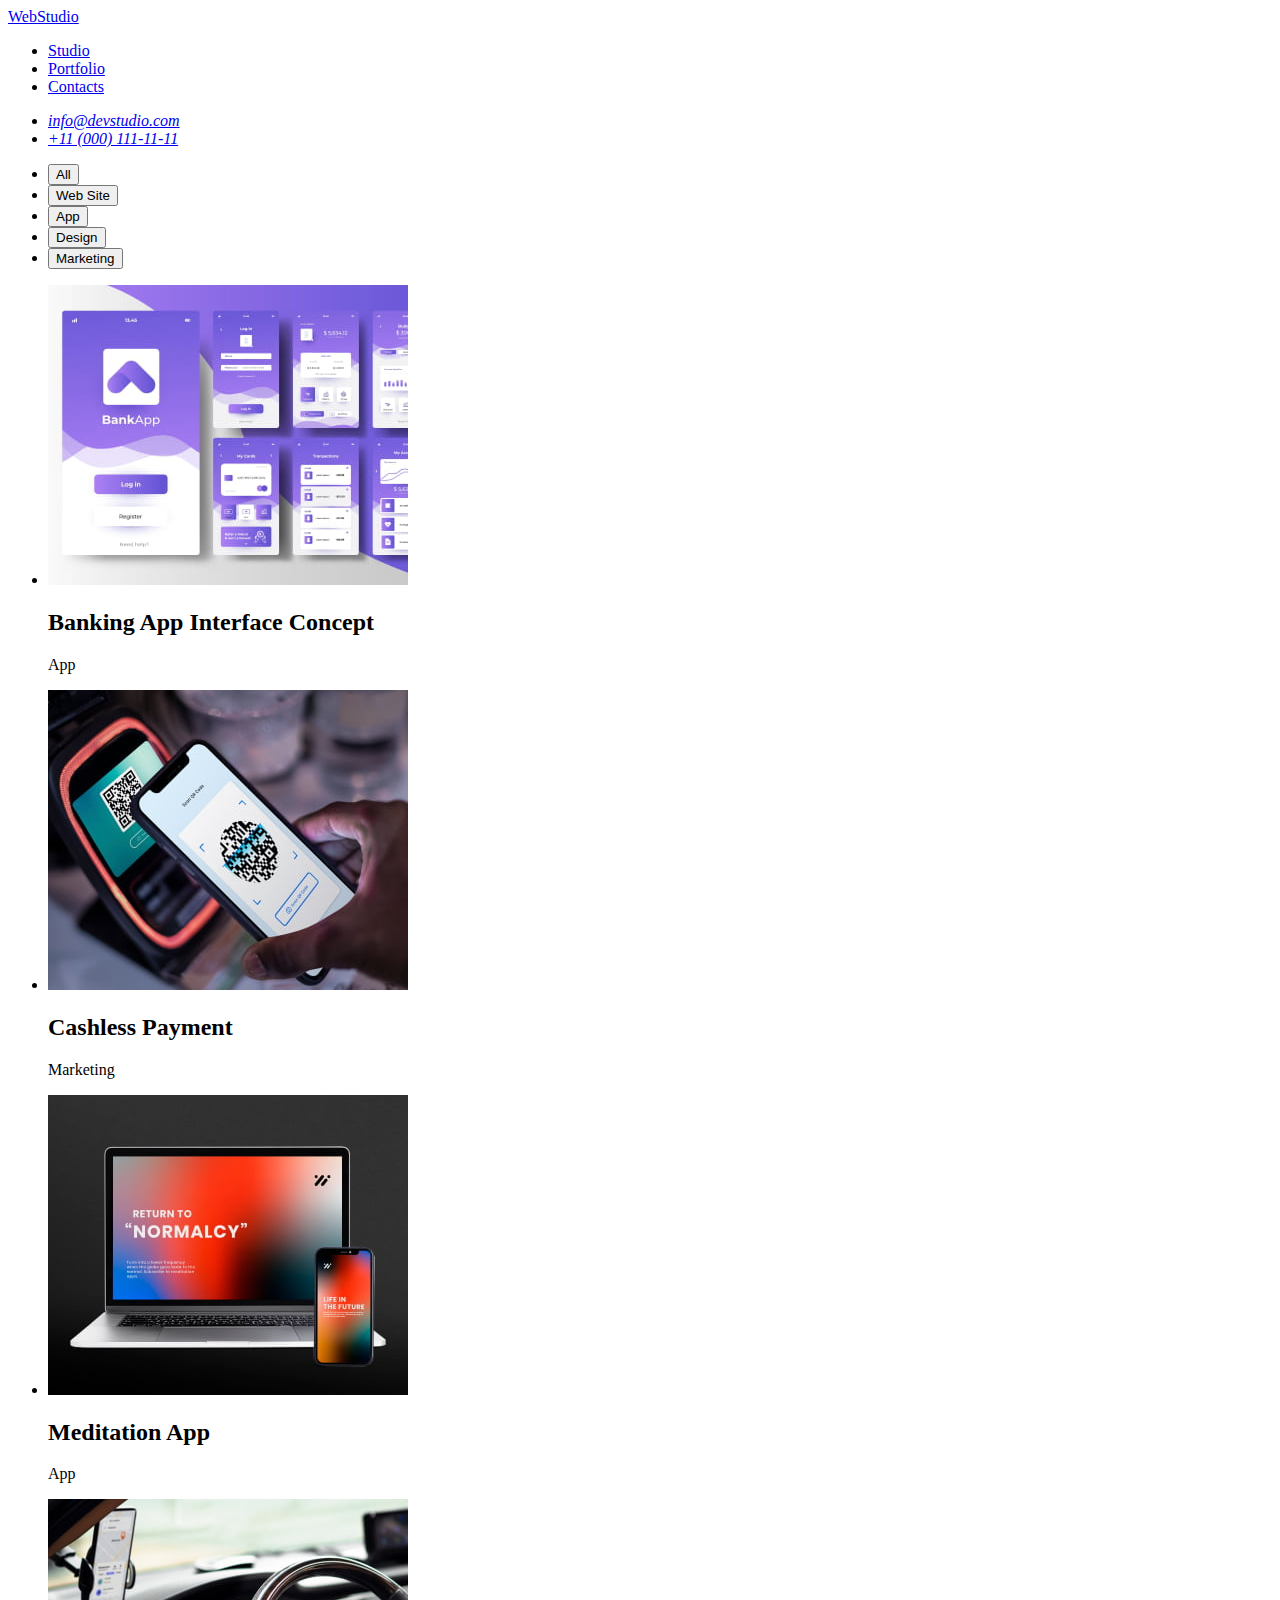
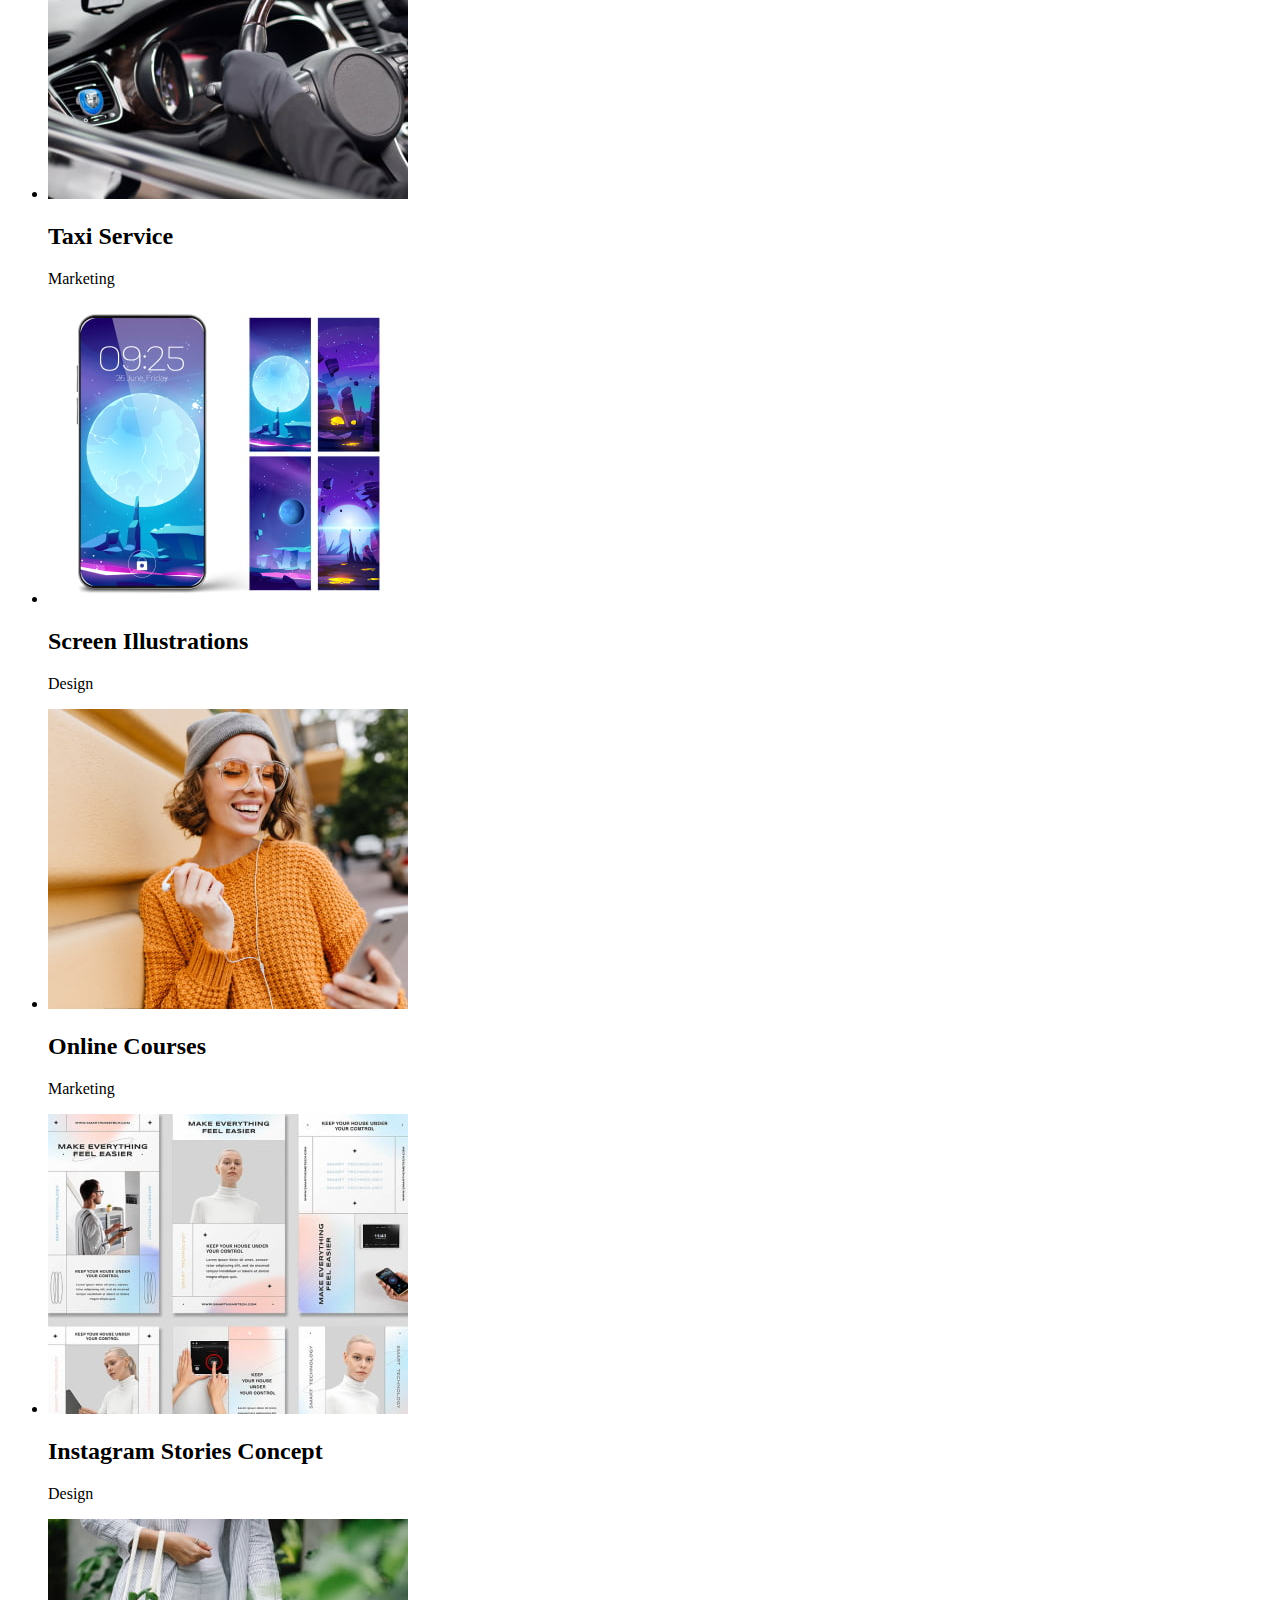
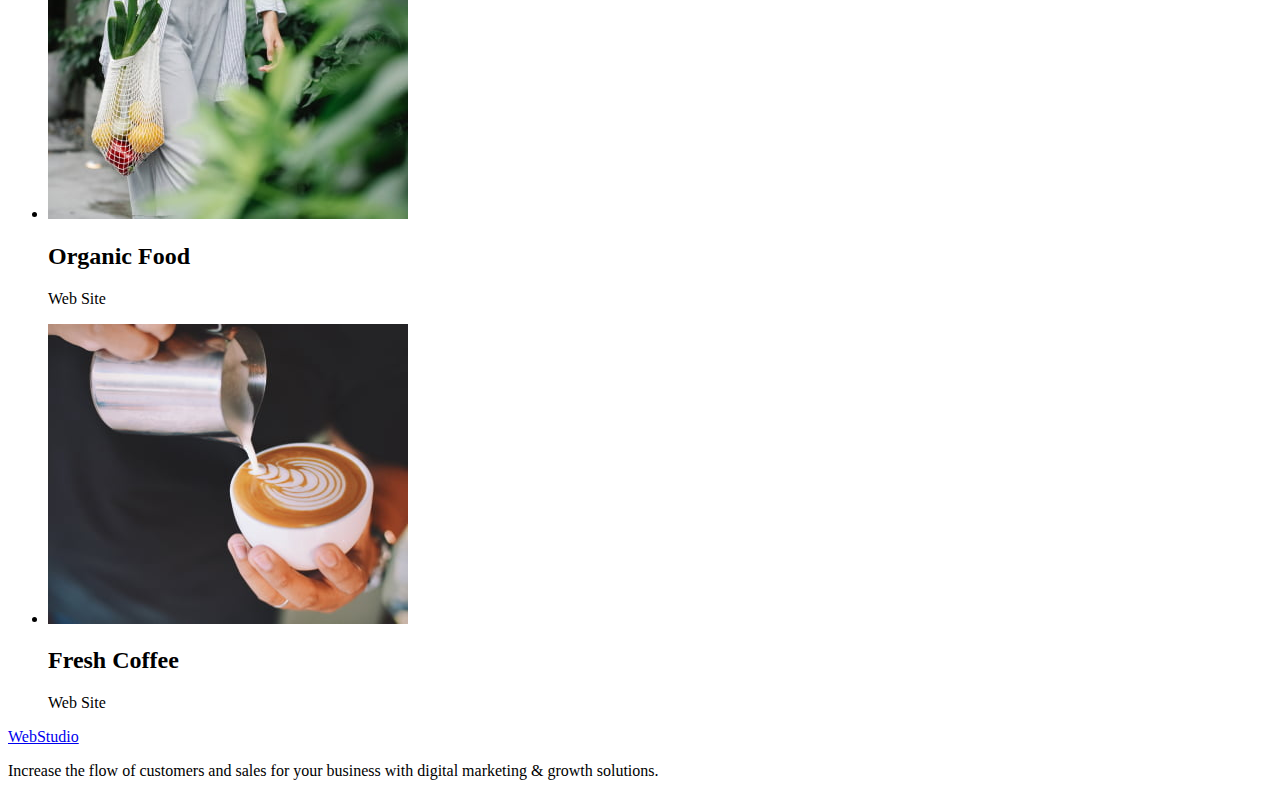
==== portfolio.html @ de9e955a "+markup" ====
<!DOCTYPE html>
<html lang="en">
  <head>
    <meta charset="UTF-8" />
    <meta name="viewport" content="width=device-width, initial-scale=1.0" />
    <title lang="uk">Портфоліо</title>
  </head>
  <body>
    <header>
      <nav>
        <a href="./index.html">WebStudio</a>
        <ul>
          <li><a href="./index.html">Studio</a></li>
          <li><a href="./portfolio.html">Portfolio</a></li>
          <li><a href="#">Contacts</a></li>
        </ul>
      </nav>
      <address>
        <ul>
          <li><a href="mailto:info@devstudio.com">info@devstudio.com</a></li>
          <li><a href="tel:+110001111111">+11 (000) 111-11-11</a></li>
        </ul>
      </address>
    </header>
    <main>
      <section>
        <h1 hidden>Features we offer</h1>
        <ul>
          <li><button type="button">All</button></li>
          <li><button type="button">Web Site</button></li>
          <li><button type="button">App</button></li>
          <li><button type="button">Design</button></li>
          <li><button type="button">Marketing</button></li>
        </ul>
        <ul>
          <li>
            <img
              src="./images/portfolio-images/img.jpg"
              alt="Banking App Interface Concept"
              width="360"
              height="300"
            />
            <h2>Banking App Interface Concept</h2>
            <p>App</p>
          </li>
          <li>
            <img
              src="./images/portfolio-images/img2.jpg"
              alt="Cashless Payment"
              width="360"
              height="300"
            />
            <h2>Cashless Payment</h2>
            <p>Marketing</p>
          </li>
          <li>
            <img
              src="./images/portfolio-images/img3.jpg"
              alt="Meditation App"
              width="360"
              height="300"
            />
            <h2>Meditation App</h2>
            <p>App</p>
          </li>
          <li>
            <img
              src="./images/portfolio-images/img4.jpg"
              alt="Taxi Service"
              width="360"
              height="300"
            />
            <h2>Taxi Service</h2>
            <p>Marketing</p>
          </li>
          <li>
            <img
              src="./images/portfolio-images/img5.jpg"
              alt="Screen Illustrations"
              width="360"
              height="300"
            />
            <h2>Screen Illustrations</h2>
            <p>Design</p>
          </li>
          <li>
            <img
              src="./images/portfolio-images/img6.jpg"
              alt="Online Courses"
              width="360"
              height="300"
            />
            <h2>Online Courses</h2>
            <p>Marketing</p>
          </li>
          <li>
            <img
              src="./images/portfolio-images/img7.jpg"
              alt="Instagram Stories Concept"
              width="360"
              height="300"
            />
            <h2>Instagram Stories Concept</h2>
            <p>Design</p>
          </li>
          <li>
            <img
              src="./images/portfolio-images/img8.jpg"
              alt="Organic Food"
              width="360"
              height="300"
            />
            <h2>Organic Food</h2>
            <p>Web Site</p>
          </li>
          <li>
            <img
              src="./images/portfolio-images/img9.jpg"
              alt="Fresh Coffee"
              width="360"
              height="300"
            />
            <h2>Fresh Coffee</h2>
            <p>Web Site</p>
          </li>
        </ul>
      </section>
    </main>
    <footer>
      <a href="./index.html">WebStudio</a>
      <p>
        Increase the flow of customers and sales for your business with digital
        marketing & growth solutions.
      </p>
    </footer>
  </body>
</html>
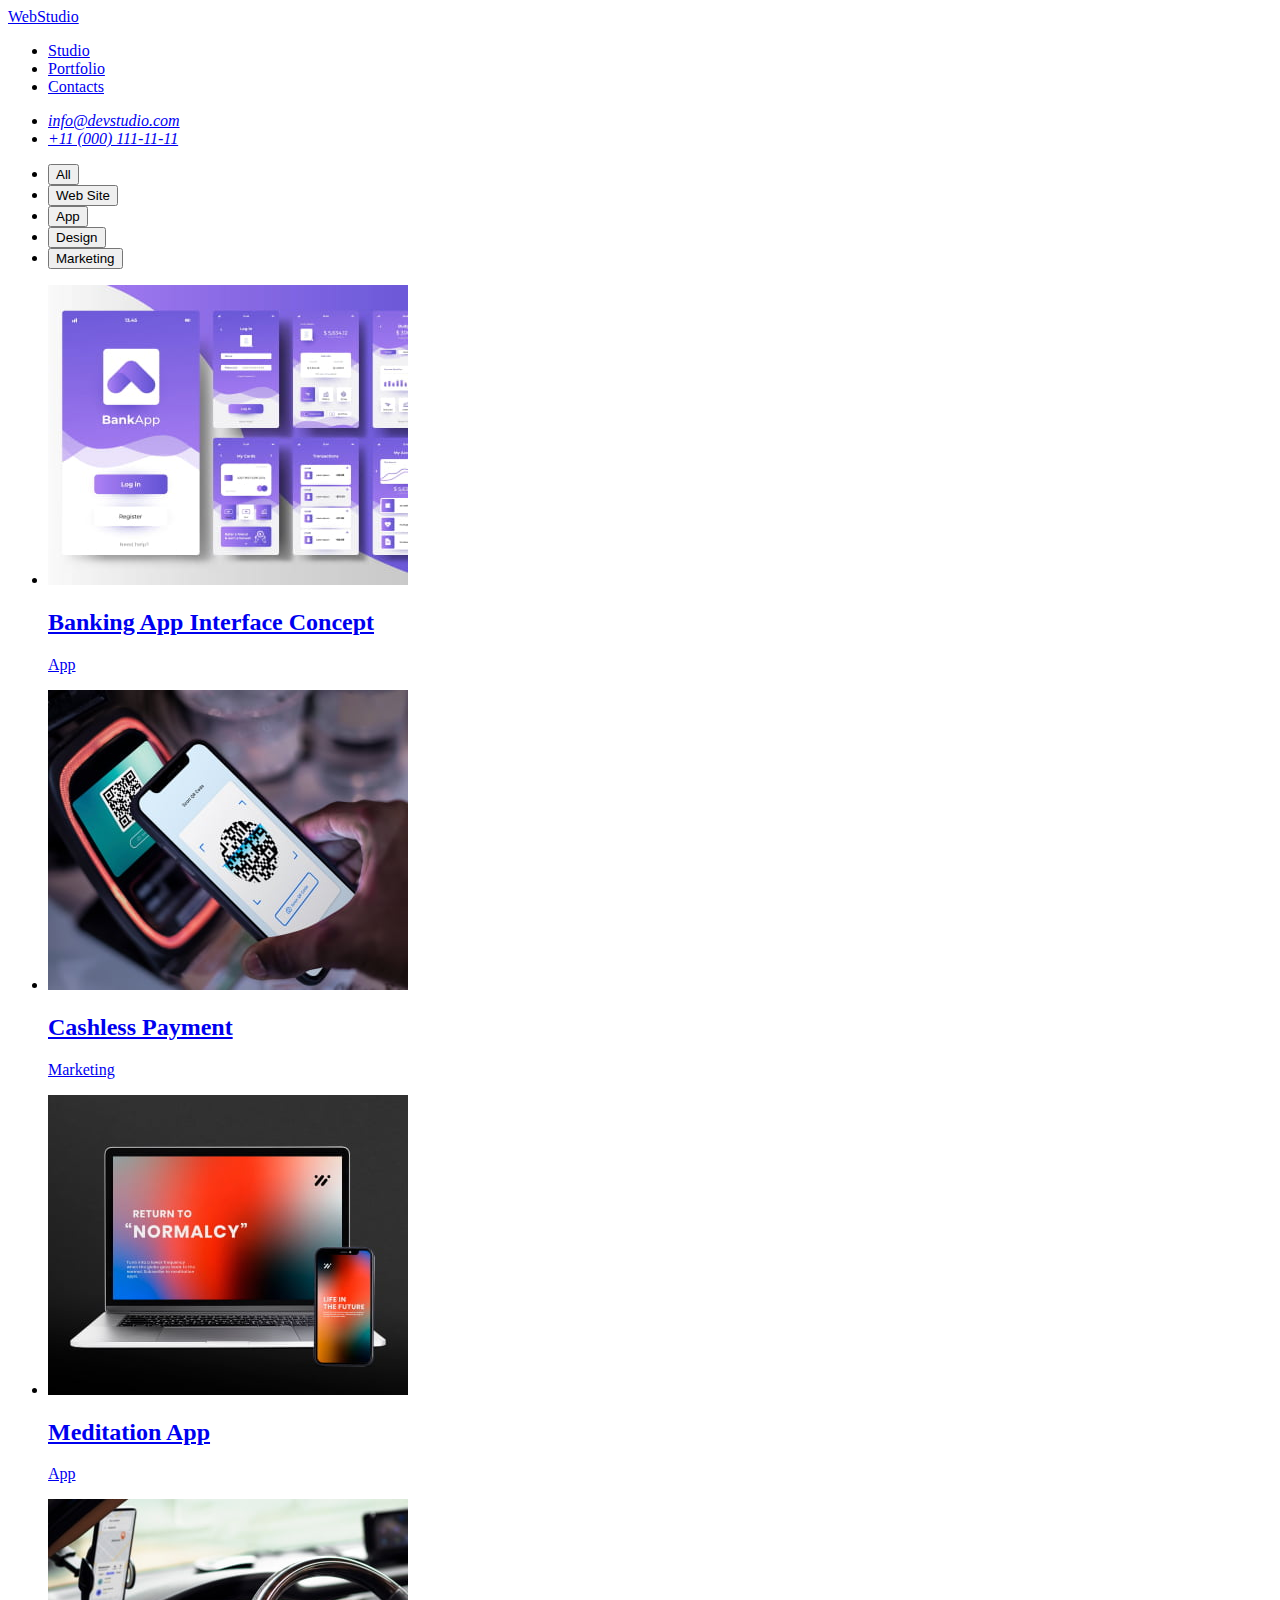
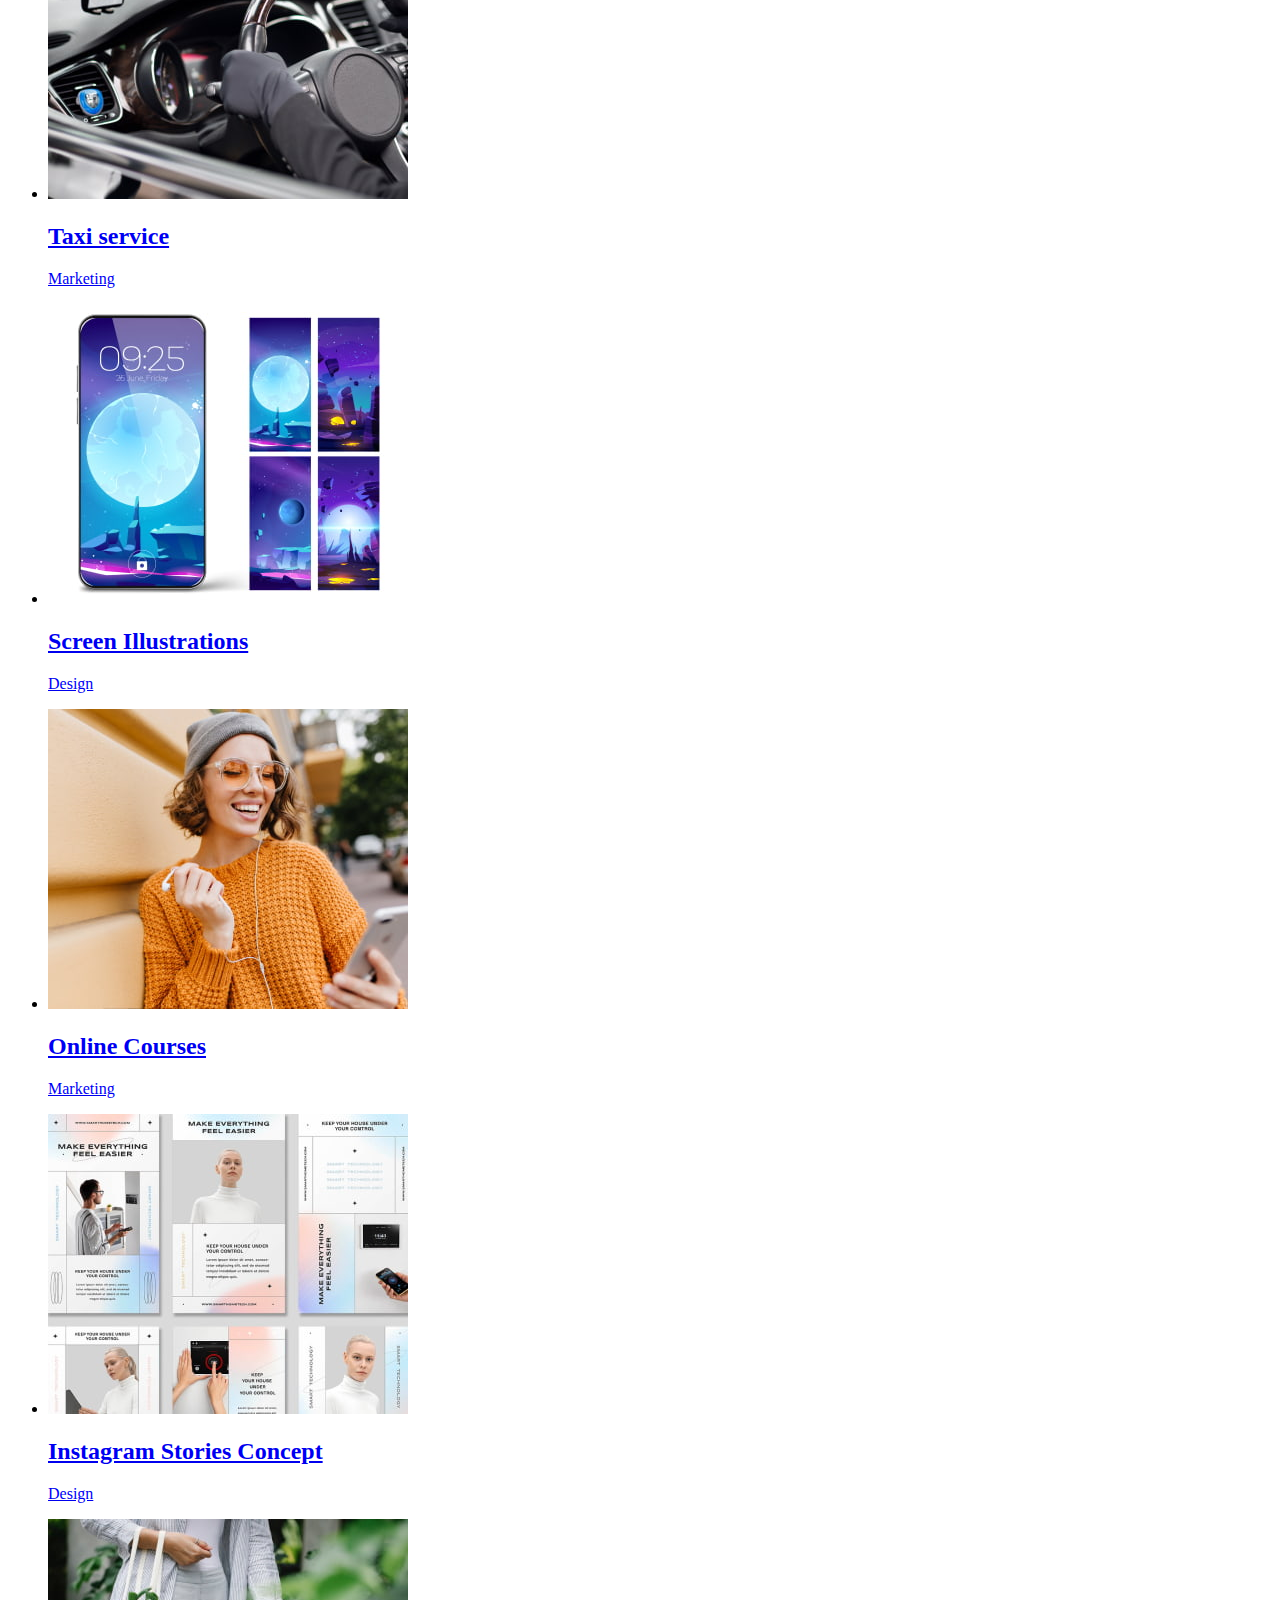
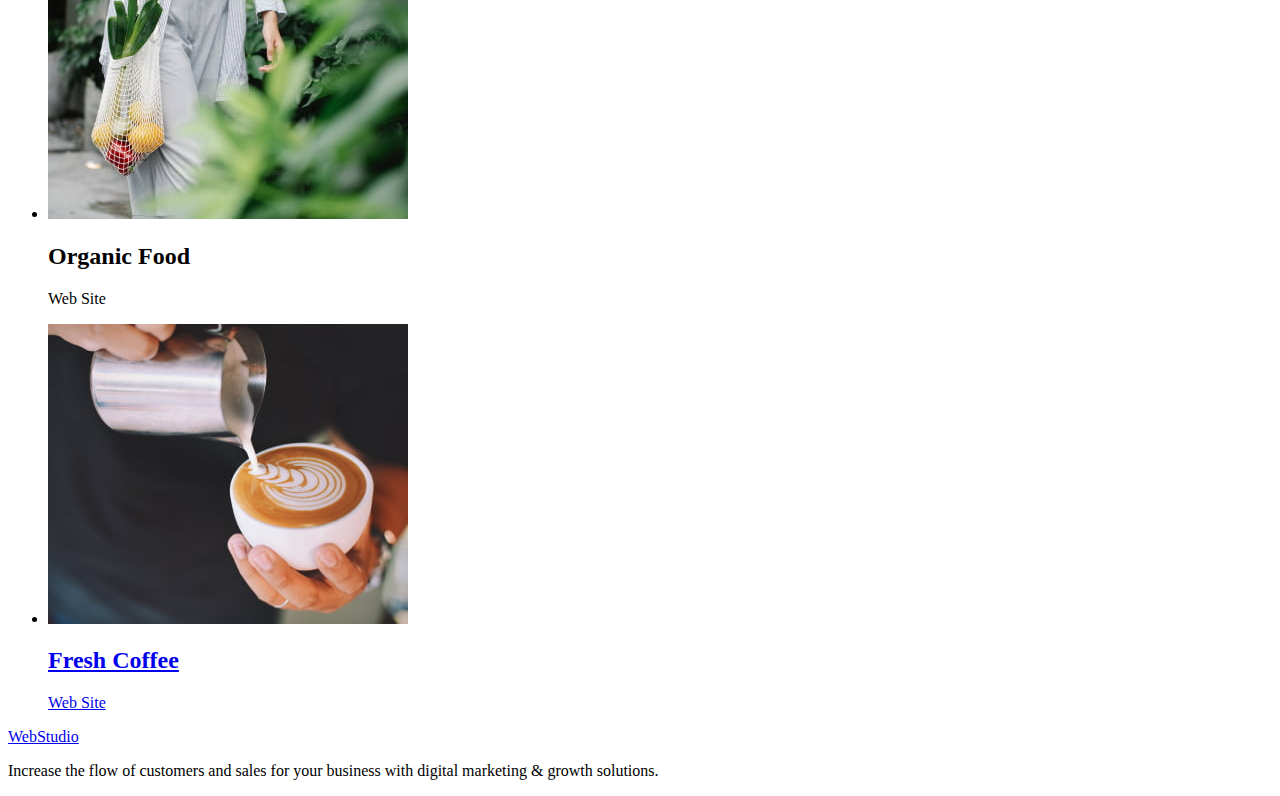
==== commit 6ea8b9da: "lms markup recommendations" ====
--- a/portfolio.html
+++ b/portfolio.html
@@ -34,94 +34,111 @@
         </ul>
         <ul>
           <li>
-            <img
-              src="./images/portfolio-images/img.jpg"
-              alt="Banking App Interface Concept"
-              width="360"
-              height="300"
-            />
-            <h2>Banking App Interface Concept</h2>
-            <p>App</p>
+            <a href="#"
+              ><img
+                src="./images/portfolio-images/img.jpg"
+                alt="Banking app interface concept"
+                width="360"
+                height="300"
+              />
+              <h2>Banking App Interface Concept</h2>
+              <p>App</p>
+              </a
+            >
           </li>
           <li>
+            <a href="#">
             <img
               src="./images/portfolio-images/img2.jpg"
-              alt="Cashless Payment"
+              alt="Cashless payment"
               width="360"
               height="300"
             />
             <h2>Cashless Payment</h2>
             <p>Marketing</p>
+            </a>
           </li>
           <li>
+            <a href="#">
             <img
               src="./images/portfolio-images/img3.jpg"
-              alt="Meditation App"
+              alt="Meditation app"
               width="360"
               height="300"
             />
             <h2>Meditation App</h2>
             <p>App</p>
+            </a>
           </li>
           <li>
+            <a href="#">
             <img
               src="./images/portfolio-images/img4.jpg"
               alt="Taxi Service"
               width="360"
               height="300"
             />
-            <h2>Taxi Service</h2>
+            <h2>Taxi service</h2>
             <p>Marketing</p>
+            </a>
           </li>
           <li>
+            <a href="#">
             <img
               src="./images/portfolio-images/img5.jpg"
-              alt="Screen Illustrations"
+              alt="Screen illustrations"
               width="360"
               height="300"
             />
             <h2>Screen Illustrations</h2>
             <p>Design</p>
+            </a>
           </li>
           <li>
+            <a href="#">
             <img
               src="./images/portfolio-images/img6.jpg"
-              alt="Online Courses"
+              alt="Online courses"
               width="360"
               height="300"
             />
             <h2>Online Courses</h2>
             <p>Marketing</p>
+            </a>
           </li>
           <li>
+            <a href="#">
             <img
               src="./images/portfolio-images/img7.jpg"
-              alt="Instagram Stories Concept"
+              alt="Instagram stories concept"
               width="360"
               height="300"
             />
             <h2>Instagram Stories Concept</h2>
             <p>Design</p>
+            </a>
           </li>
-          <li>
+          <li><a href="#"></a>
             <img
               src="./images/portfolio-images/img8.jpg"
-              alt="Organic Food"
+              alt="Organic food"
               width="360"
               height="300"
             />
             <h2>Organic Food</h2>
             <p>Web Site</p>
+            </a>
           </li>
-          <li>
+          <li><a href="#">
             <img
               src="./images/portfolio-images/img9.jpg"
-              alt="Fresh Coffee"
+              alt="Fresh coffee"
               width="360"
               height="300"
             />
             <h2>Fresh Coffee</h2>
             <p>Web Site</p>
+            </a>
           </li>
         </ul>
       </section>
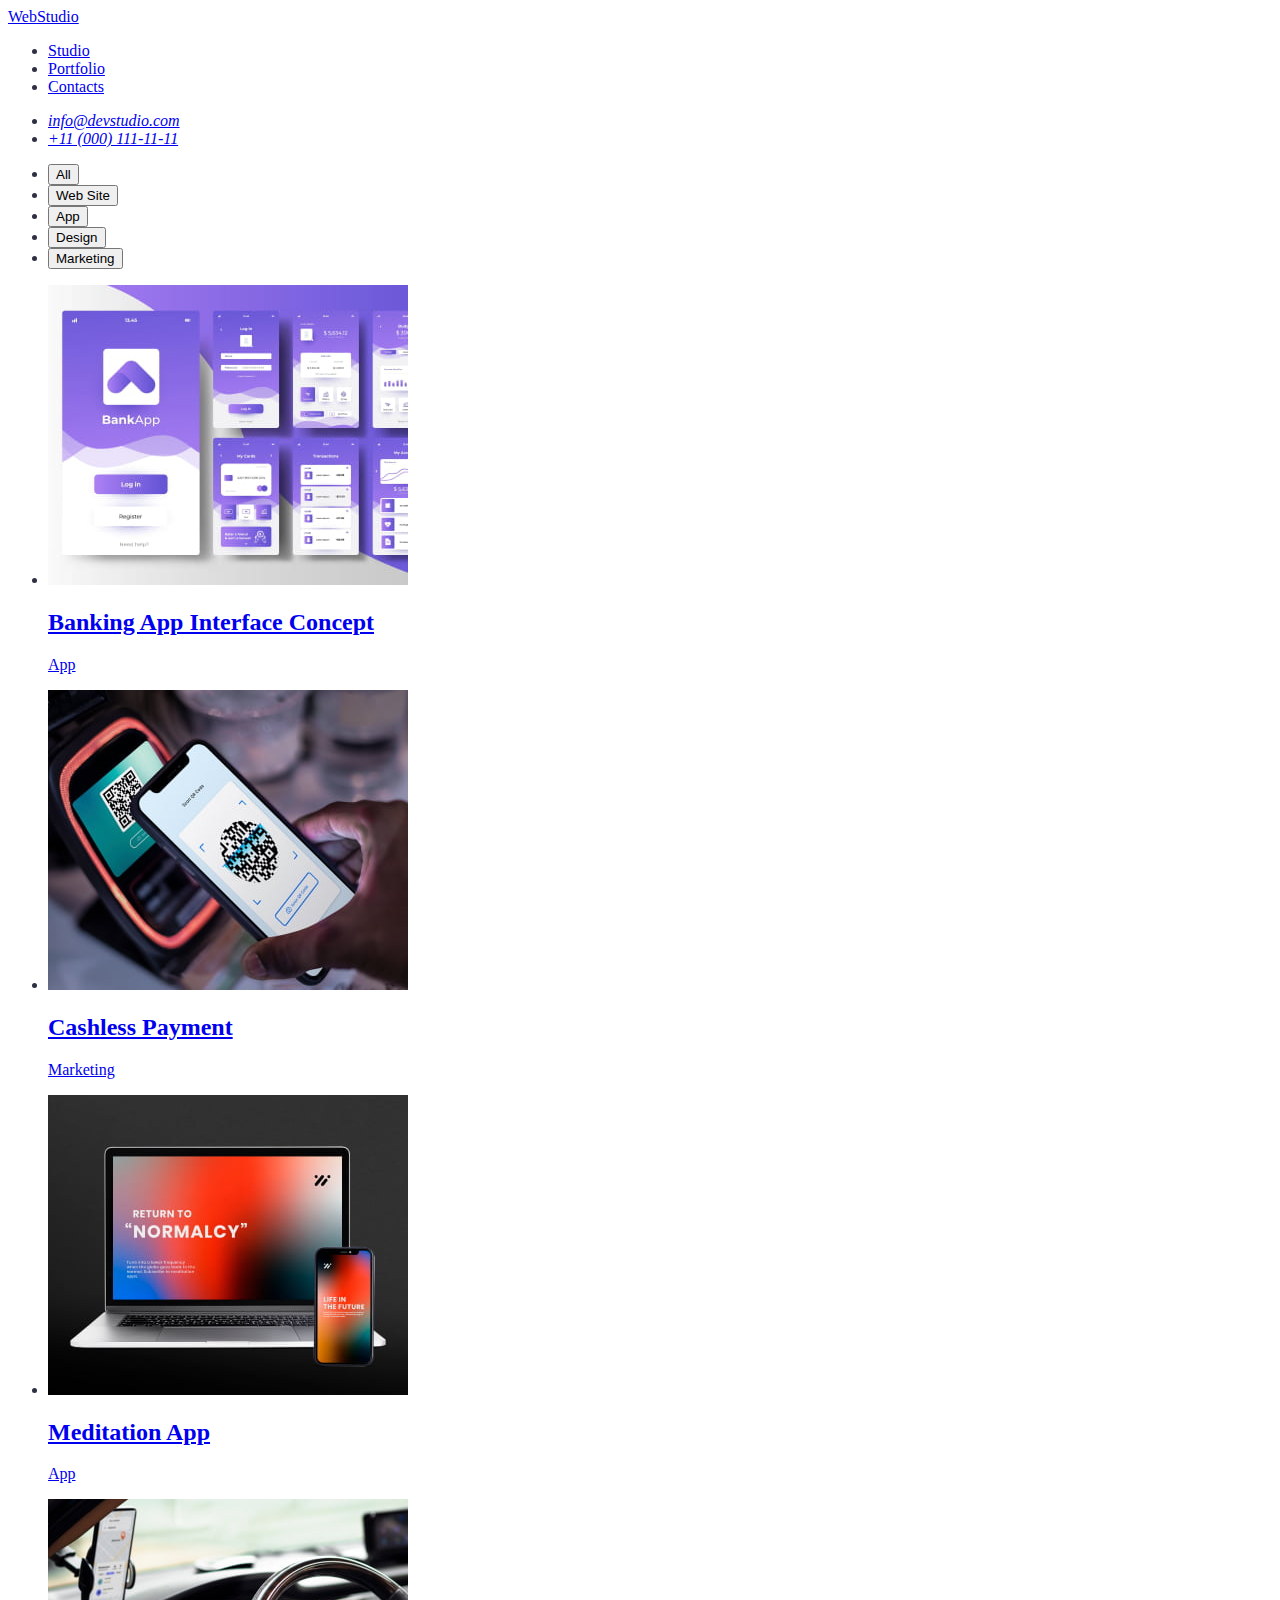
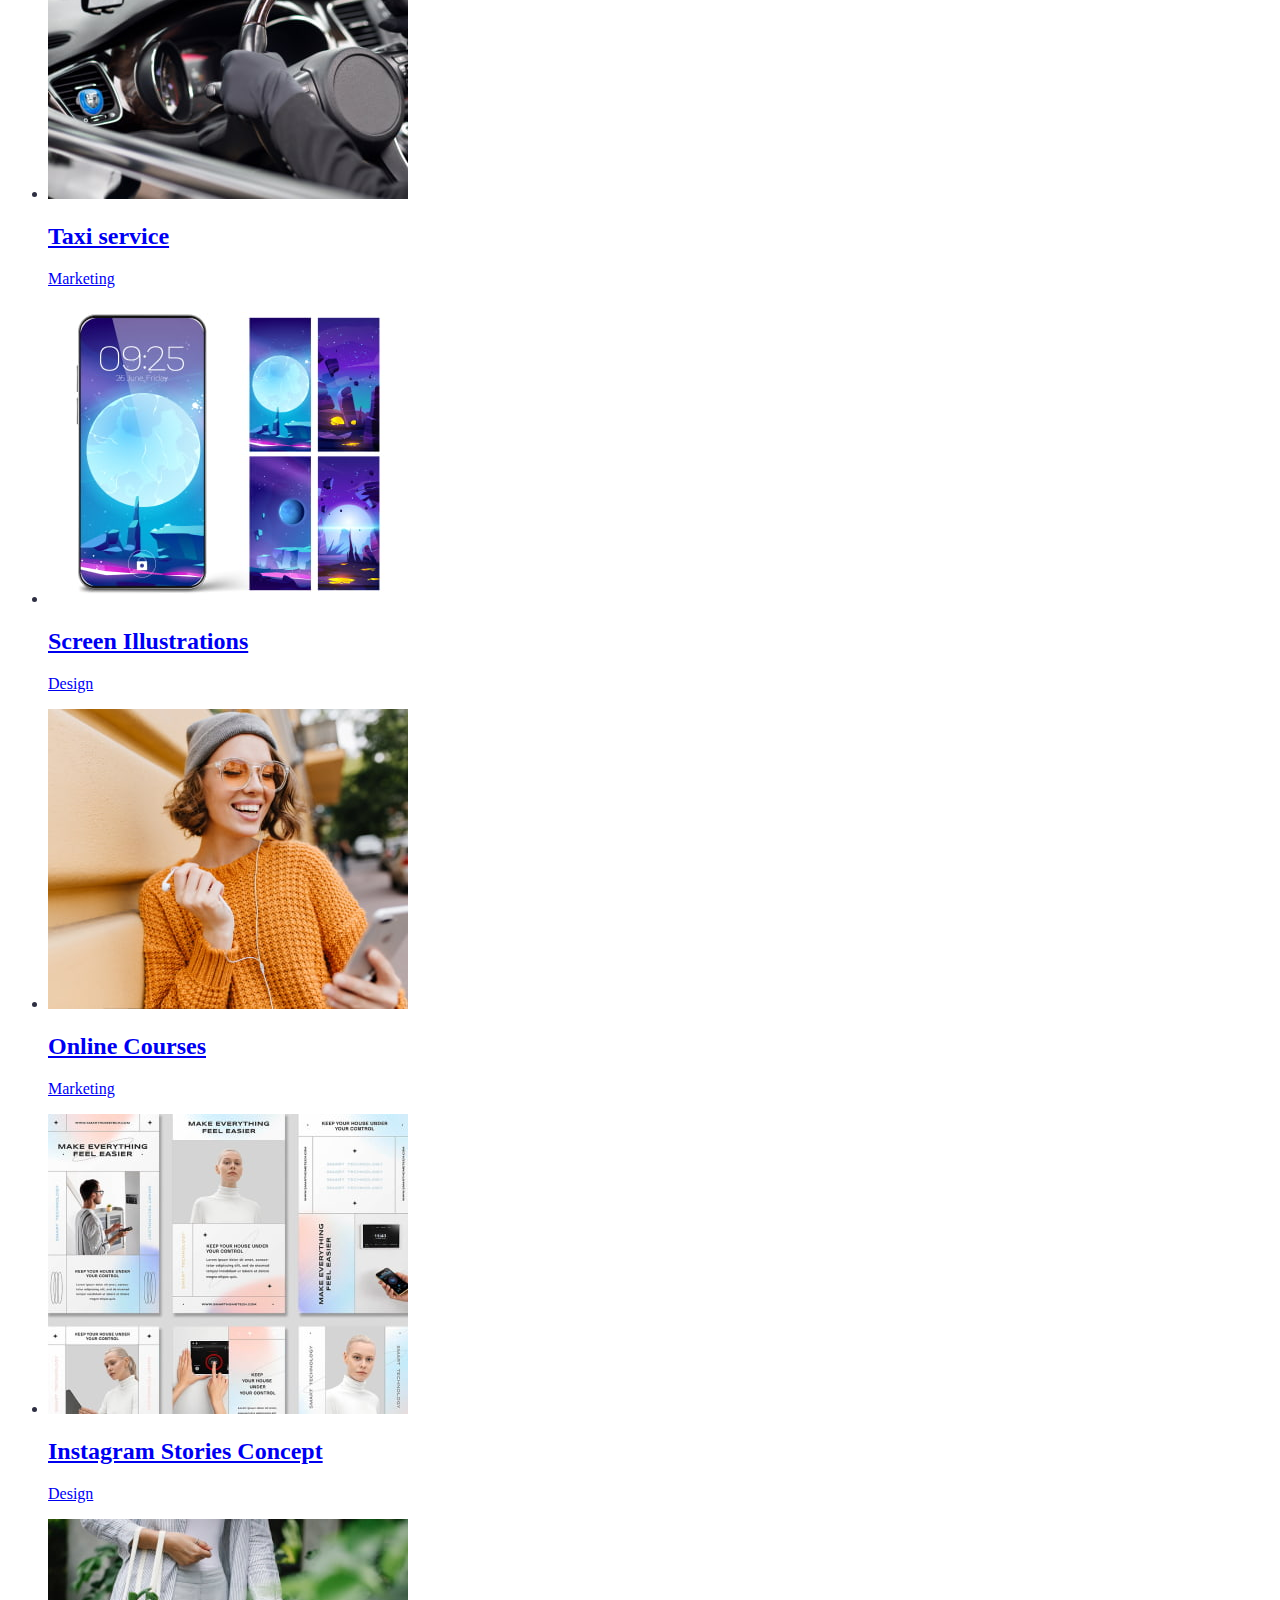
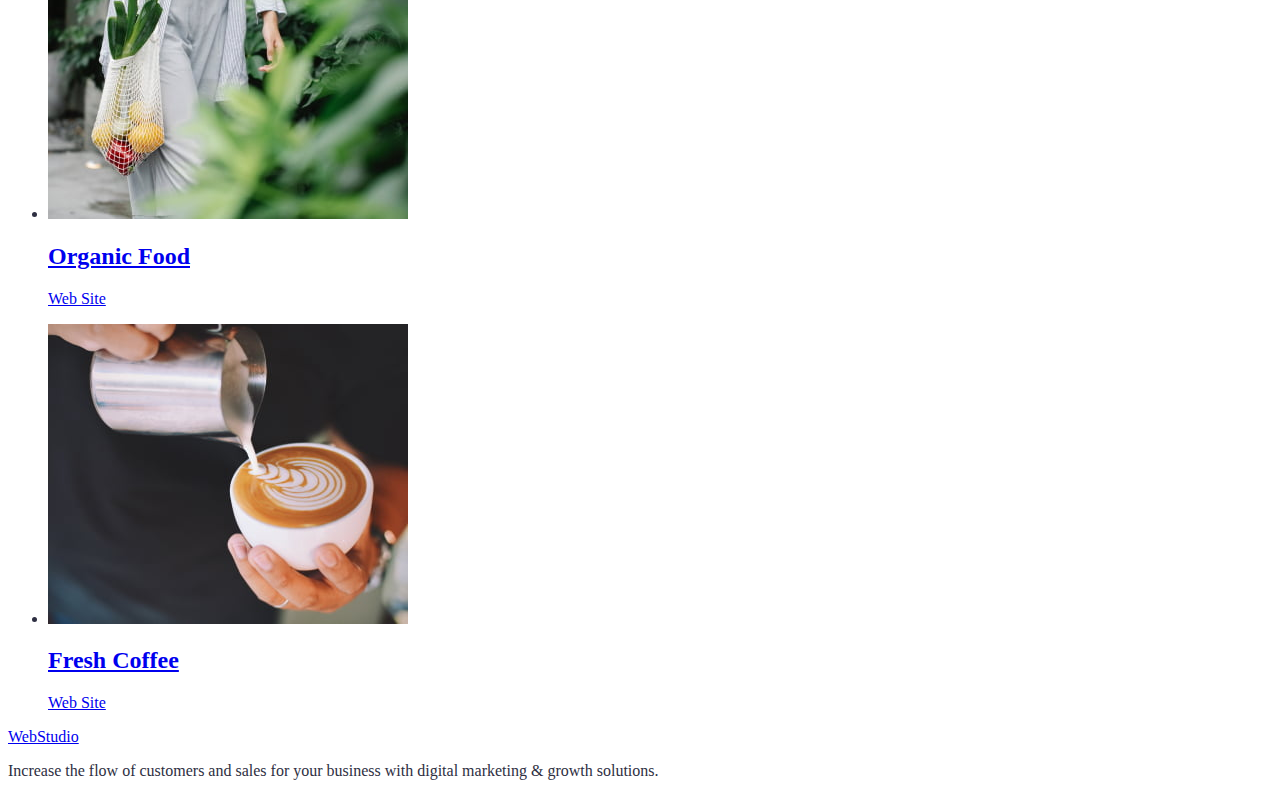
==== commit 248f2d15: "+body styles" ====
--- a/portfolio.html
+++ b/portfolio.html
@@ -4,6 +4,13 @@
     <meta charset="UTF-8" />
     <meta name="viewport" content="width=device-width, initial-scale=1.0" />
     <title lang="uk">Портфоліо</title>
+    <link rel="preconnect" href="https://fonts.googleapis.com" />
+    <link rel="preconnect" href="https://fonts.gstatic.com" crossorigin />
+    <link
+      href="https://fonts.googleapis.com/css2?family=Raleway:wght@800&family=Roboto:wght@400;500;700&display=swap"
+      rel="stylesheet"
+    />
+    <link rel="stylesheet" href="./css/styles.css" />
   </head>
   <body>
     <header>
@@ -43,101 +50,102 @@
               />
               <h2>Banking App Interface Concept</h2>
               <p>App</p>
-              </a
-            >
-          </li>
-          <li>
-            <a href="#">
-            <img
-              src="./images/portfolio-images/img2.jpg"
-              alt="Cashless payment"
-              width="360"
-              height="300"
-            />
-            <h2>Cashless Payment</h2>
-            <p>Marketing</p>
             </a>
           </li>
           <li>
             <a href="#">
-            <img
-              src="./images/portfolio-images/img3.jpg"
-              alt="Meditation app"
-              width="360"
-              height="300"
-            />
-            <h2>Meditation App</h2>
-            <p>App</p>
+              <img
+                src="./images/portfolio-images/img2.jpg"
+                alt="Cashless payment"
+                width="360"
+                height="300"
+              />
+              <h2>Cashless Payment</h2>
+              <p>Marketing</p>
             </a>
           </li>
           <li>
             <a href="#">
-            <img
-              src="./images/portfolio-images/img4.jpg"
-              alt="Taxi Service"
-              width="360"
-              height="300"
-            />
-            <h2>Taxi service</h2>
-            <p>Marketing</p>
+              <img
+                src="./images/portfolio-images/img3.jpg"
+                alt="Meditation app"
+                width="360"
+                height="300"
+              />
+              <h2>Meditation App</h2>
+              <p>App</p>
             </a>
           </li>
           <li>
             <a href="#">
-            <img
-              src="./images/portfolio-images/img5.jpg"
-              alt="Screen illustrations"
-              width="360"
-              height="300"
-            />
-            <h2>Screen Illustrations</h2>
-            <p>Design</p>
+              <img
+                src="./images/portfolio-images/img4.jpg"
+                alt="Taxi Service"
+                width="360"
+                height="300"
+              />
+              <h2>Taxi service</h2>
+              <p>Marketing</p>
             </a>
           </li>
           <li>
             <a href="#">
-            <img
-              src="./images/portfolio-images/img6.jpg"
-              alt="Online courses"
-              width="360"
-              height="300"
-            />
-            <h2>Online Courses</h2>
-            <p>Marketing</p>
+              <img
+                src="./images/portfolio-images/img5.jpg"
+                alt="Screen illustrations"
+                width="360"
+                height="300"
+              />
+              <h2>Screen Illustrations</h2>
+              <p>Design</p>
             </a>
           </li>
           <li>
             <a href="#">
-            <img
-              src="./images/portfolio-images/img7.jpg"
-              alt="Instagram stories concept"
-              width="360"
-              height="300"
-            />
-            <h2>Instagram Stories Concept</h2>
-            <p>Design</p>
+              <img
+                src="./images/portfolio-images/img6.jpg"
+                alt="Online courses"
+                width="360"
+                height="300"
+              />
+              <h2>Online Courses</h2>
+              <p>Marketing</p>
             </a>
           </li>
-          <li><a href="#"></a>
-            <img
-              src="./images/portfolio-images/img8.jpg"
-              alt="Organic food"
-              width="360"
-              height="300"
-            />
-            <h2>Organic Food</h2>
-            <p>Web Site</p>
+          <li>
+            <a href="#">
+              <img
+                src="./images/portfolio-images/img7.jpg"
+                alt="Instagram stories concept"
+                width="360"
+                height="300"
+              />
+              <h2>Instagram Stories Concept</h2>
+              <p>Design</p>
             </a>
           </li>
-          <li><a href="#">
-            <img
-              src="./images/portfolio-images/img9.jpg"
-              alt="Fresh coffee"
-              width="360"
-              height="300"
-            />
-            <h2>Fresh Coffee</h2>
-            <p>Web Site</p>
+          <li>
+            <a href="#">
+              <img
+                src="./images/portfolio-images/img8.jpg"
+                alt="Organic food"
+                width="360"
+                height="300"
+              />
+              <h2>Organic Food</h2>
+              <p>Web Site</p>
+            </a>
+          </li>
+          <li>
+            <a href="#">
+              <img
+                src="./images/portfolio-images/img9.jpg"
+                alt="Fresh coffee"
+                width="360"
+                height="300"
+              />
+              <h2>Fresh Coffee</h2>
+              <p>Web Site</p>
             </a>
           </li>
         </ul>
--- a/css/styles.css
+++ b/css/styles.css
@@ -0,0 +1,6 @@
+/* Global-styles */
+body {
+  font-family: 'Roboto' 'Raleway' sans-serif;
+  color: #2e2f42;
+  background-color: #fff;
+}
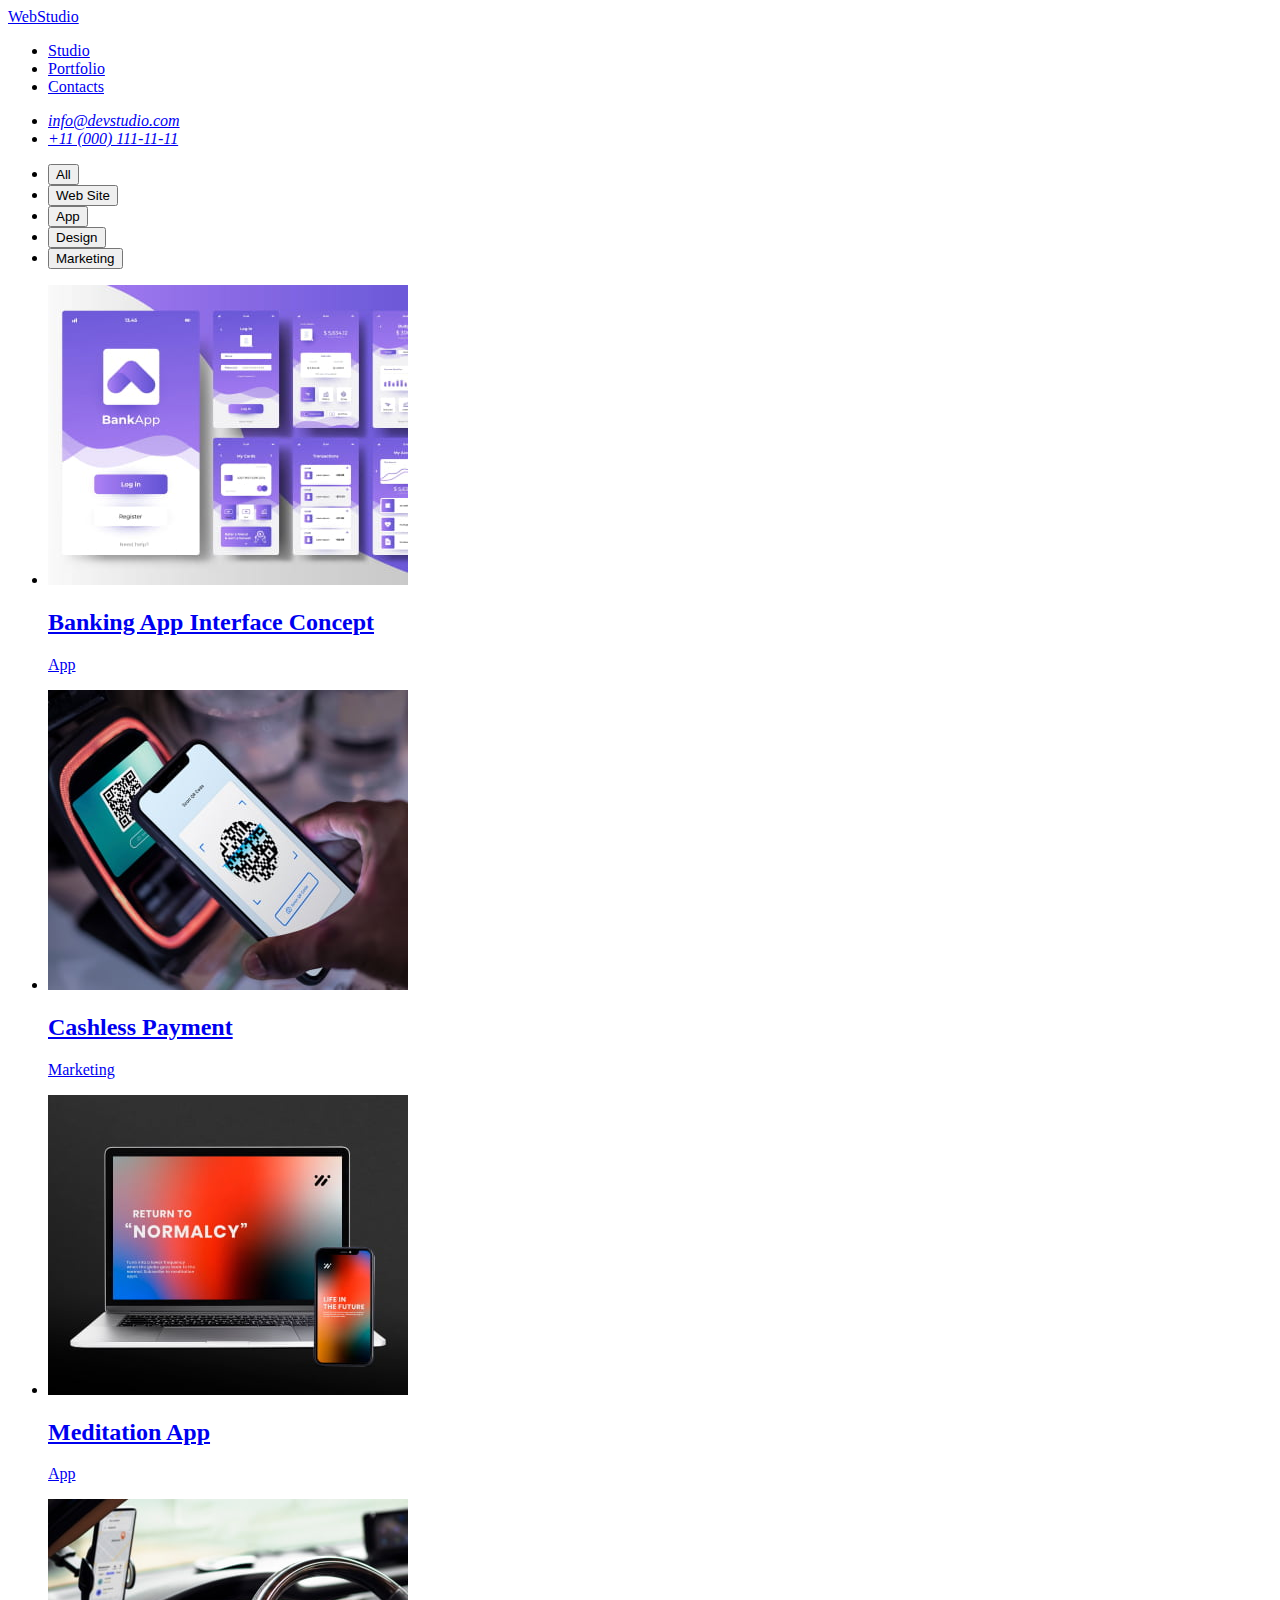
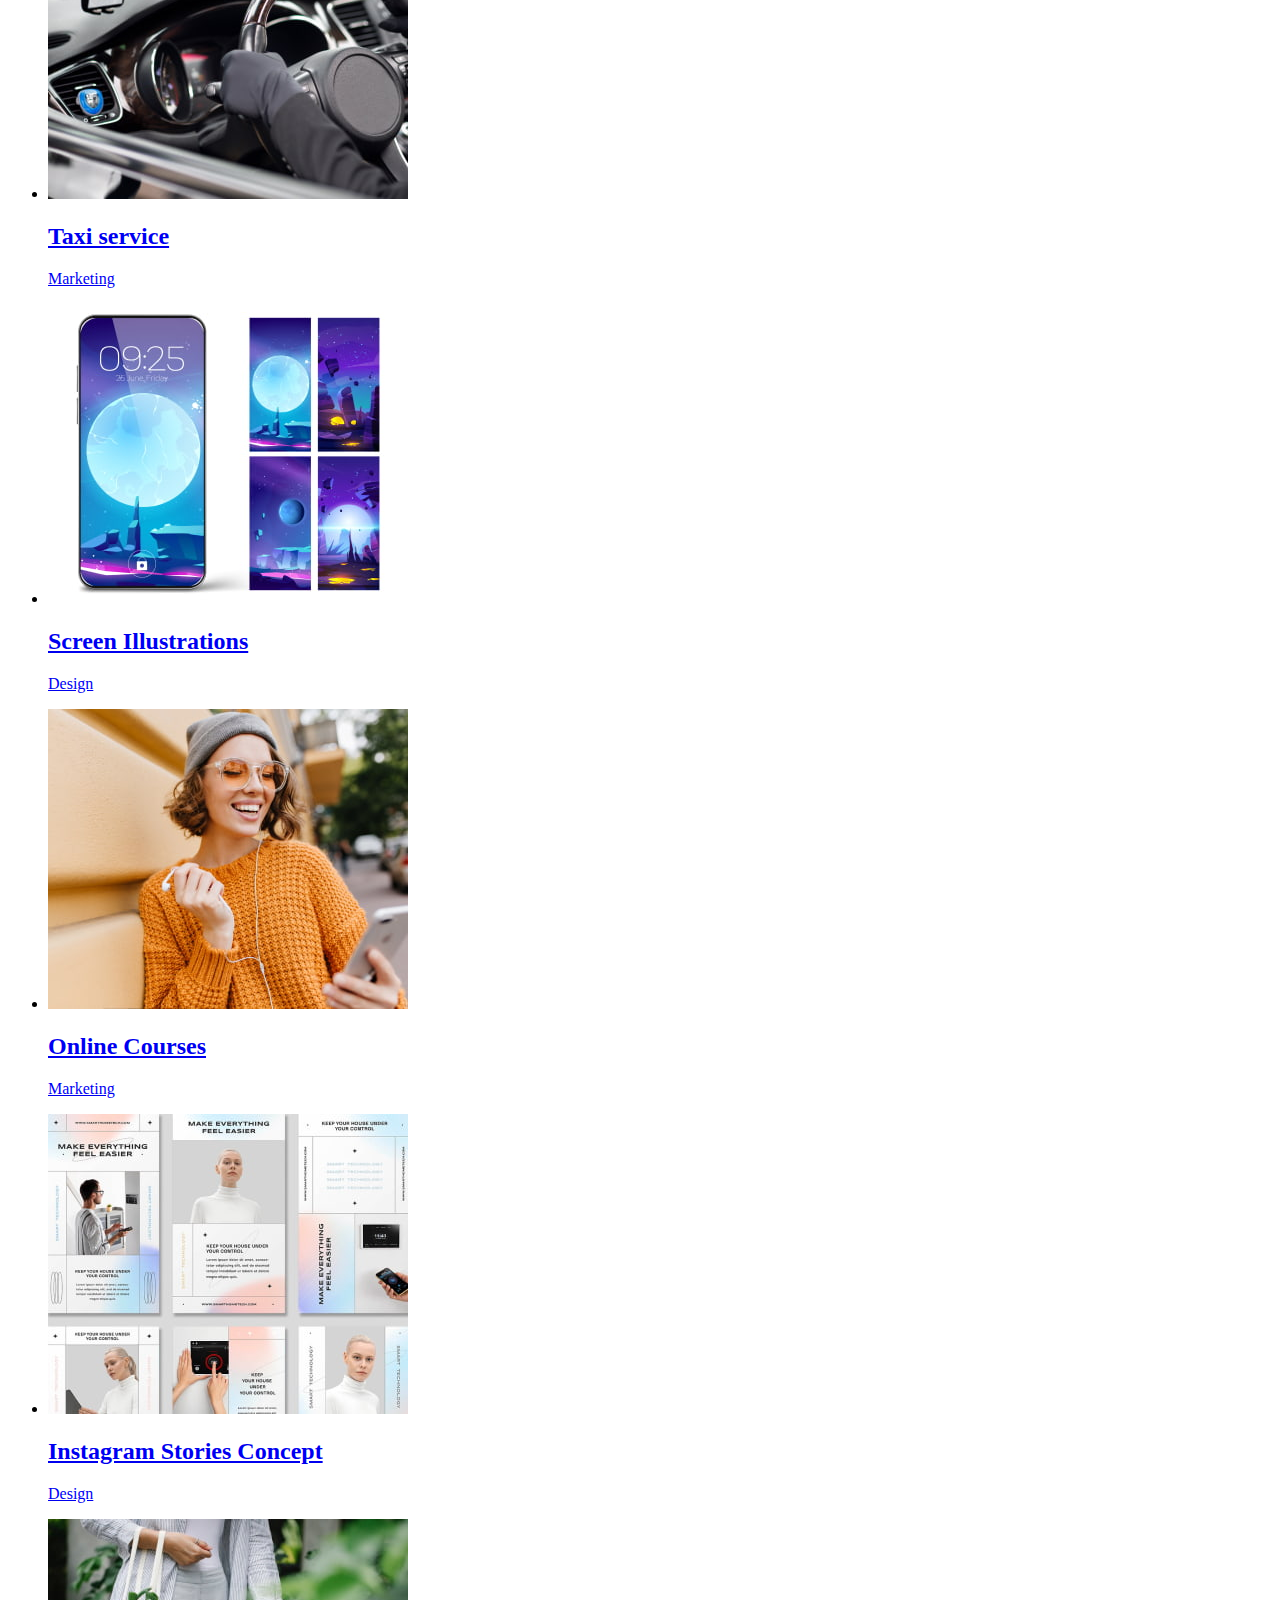
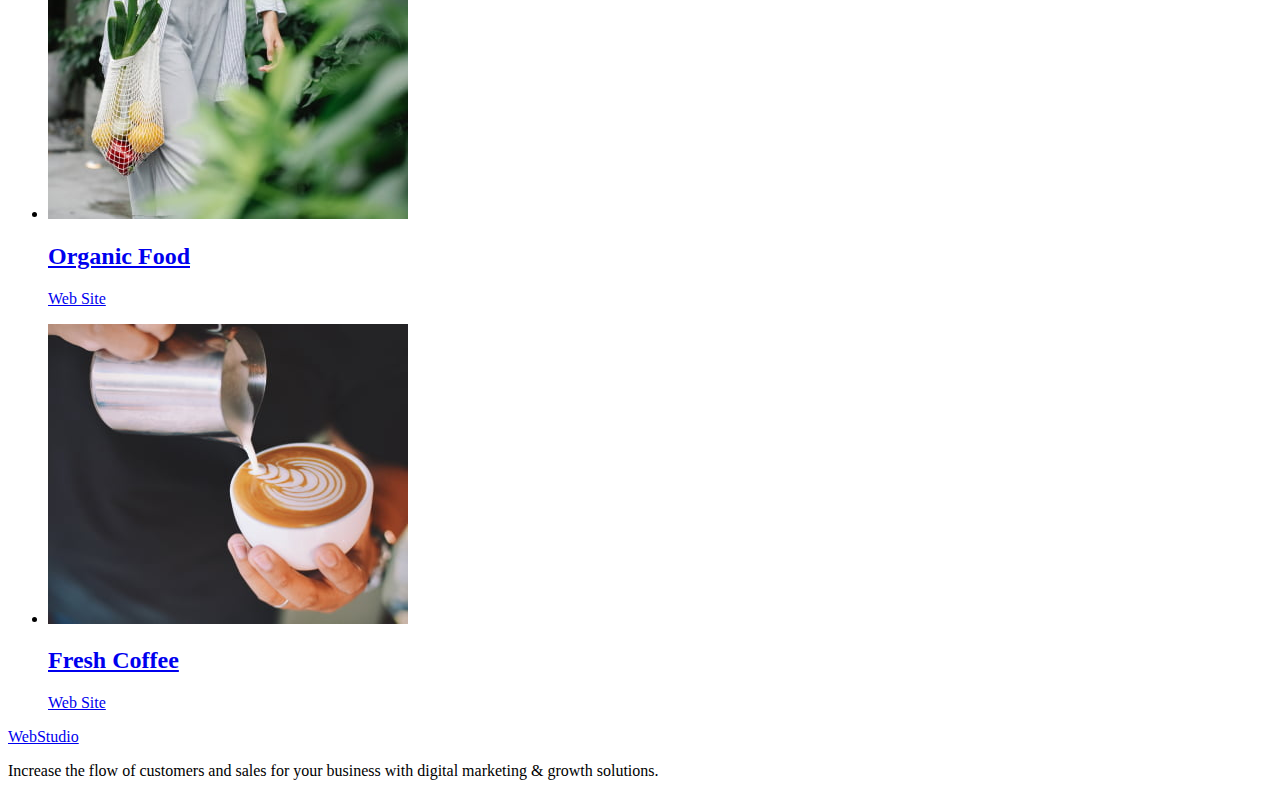
==== commit 795ab4eb: "+header/hero styles" ====
--- a/portfolio.html
+++ b/portfolio.html
@@ -8,9 +8,7 @@
     <link rel="preconnect" href="https://fonts.gstatic.com" crossorigin />
     <link
       href="https://fonts.googleapis.com/css2?family=Raleway:wght@800&family=Roboto:wght@400;500;700&display=swap"
-      rel="stylesheet"
     />
-    <link rel="stylesheet" href="./css/styles.css" />
   </head>
   <body>
     <header>
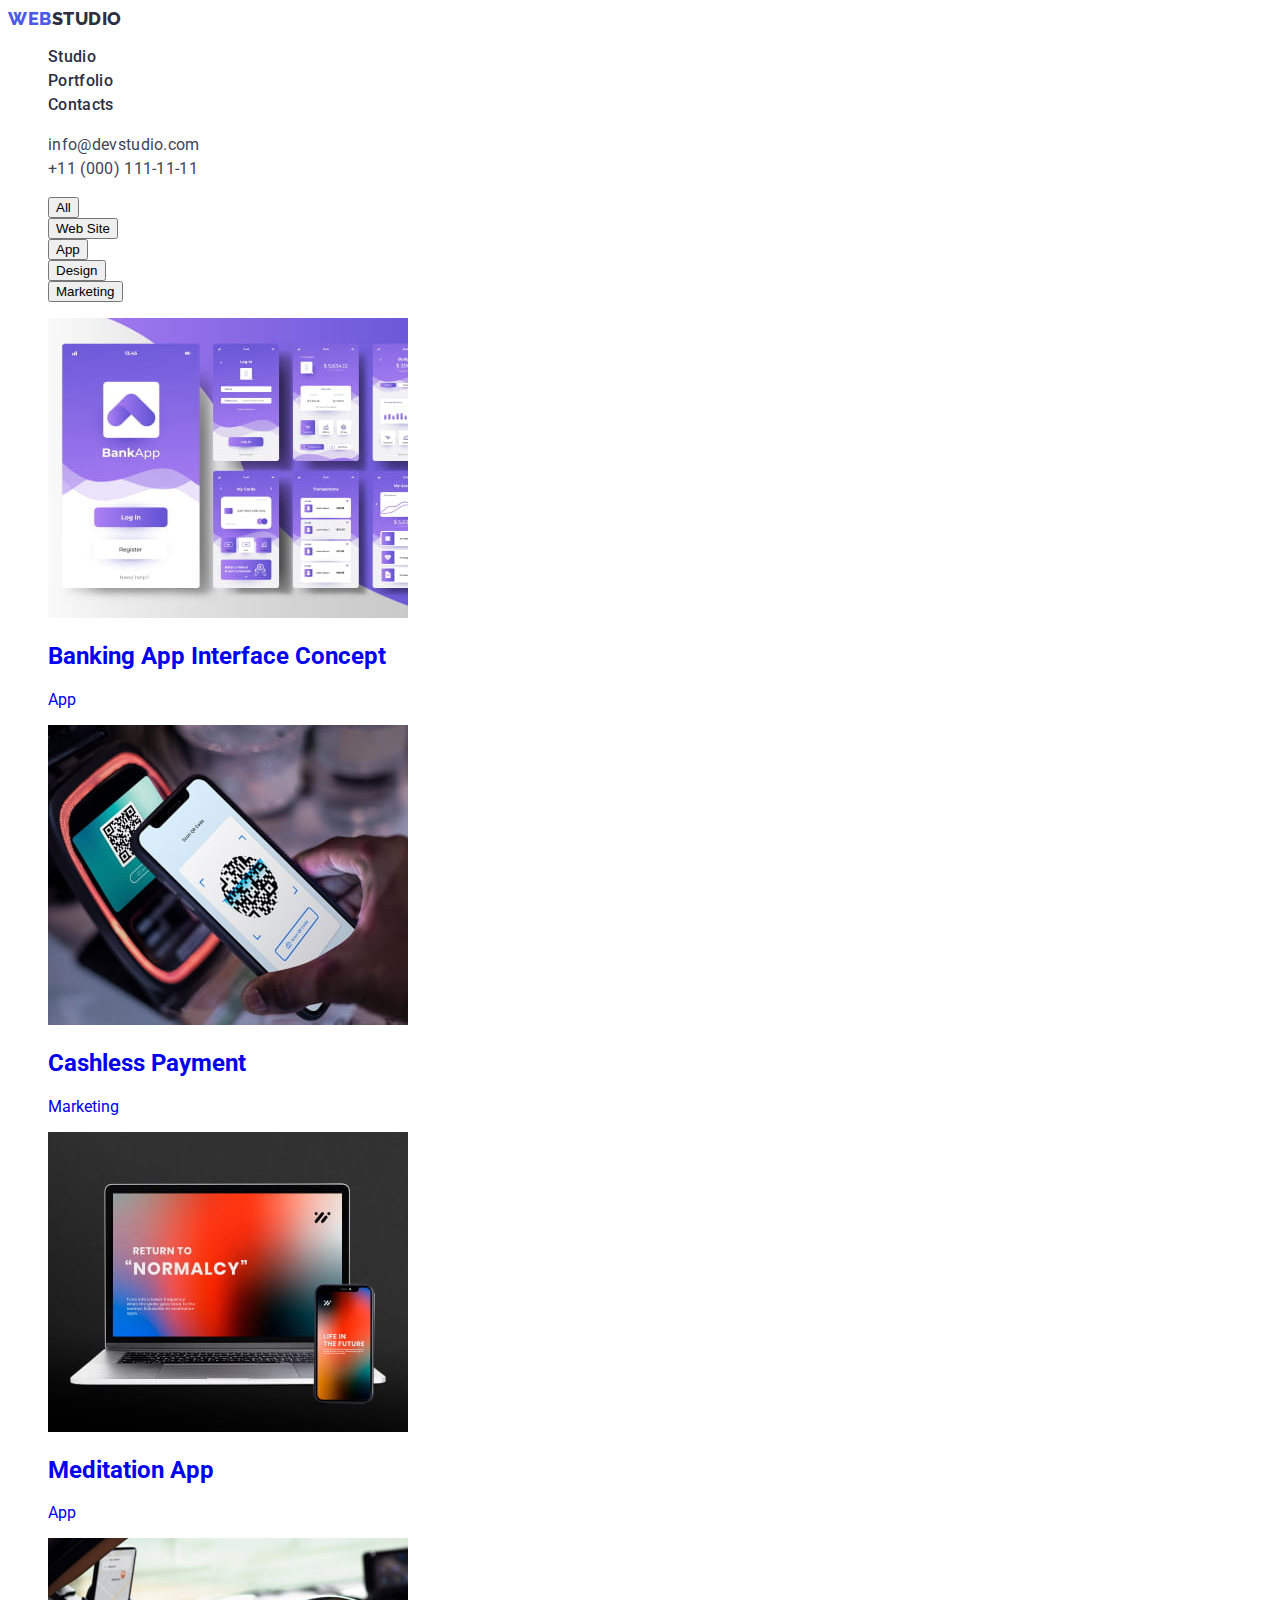
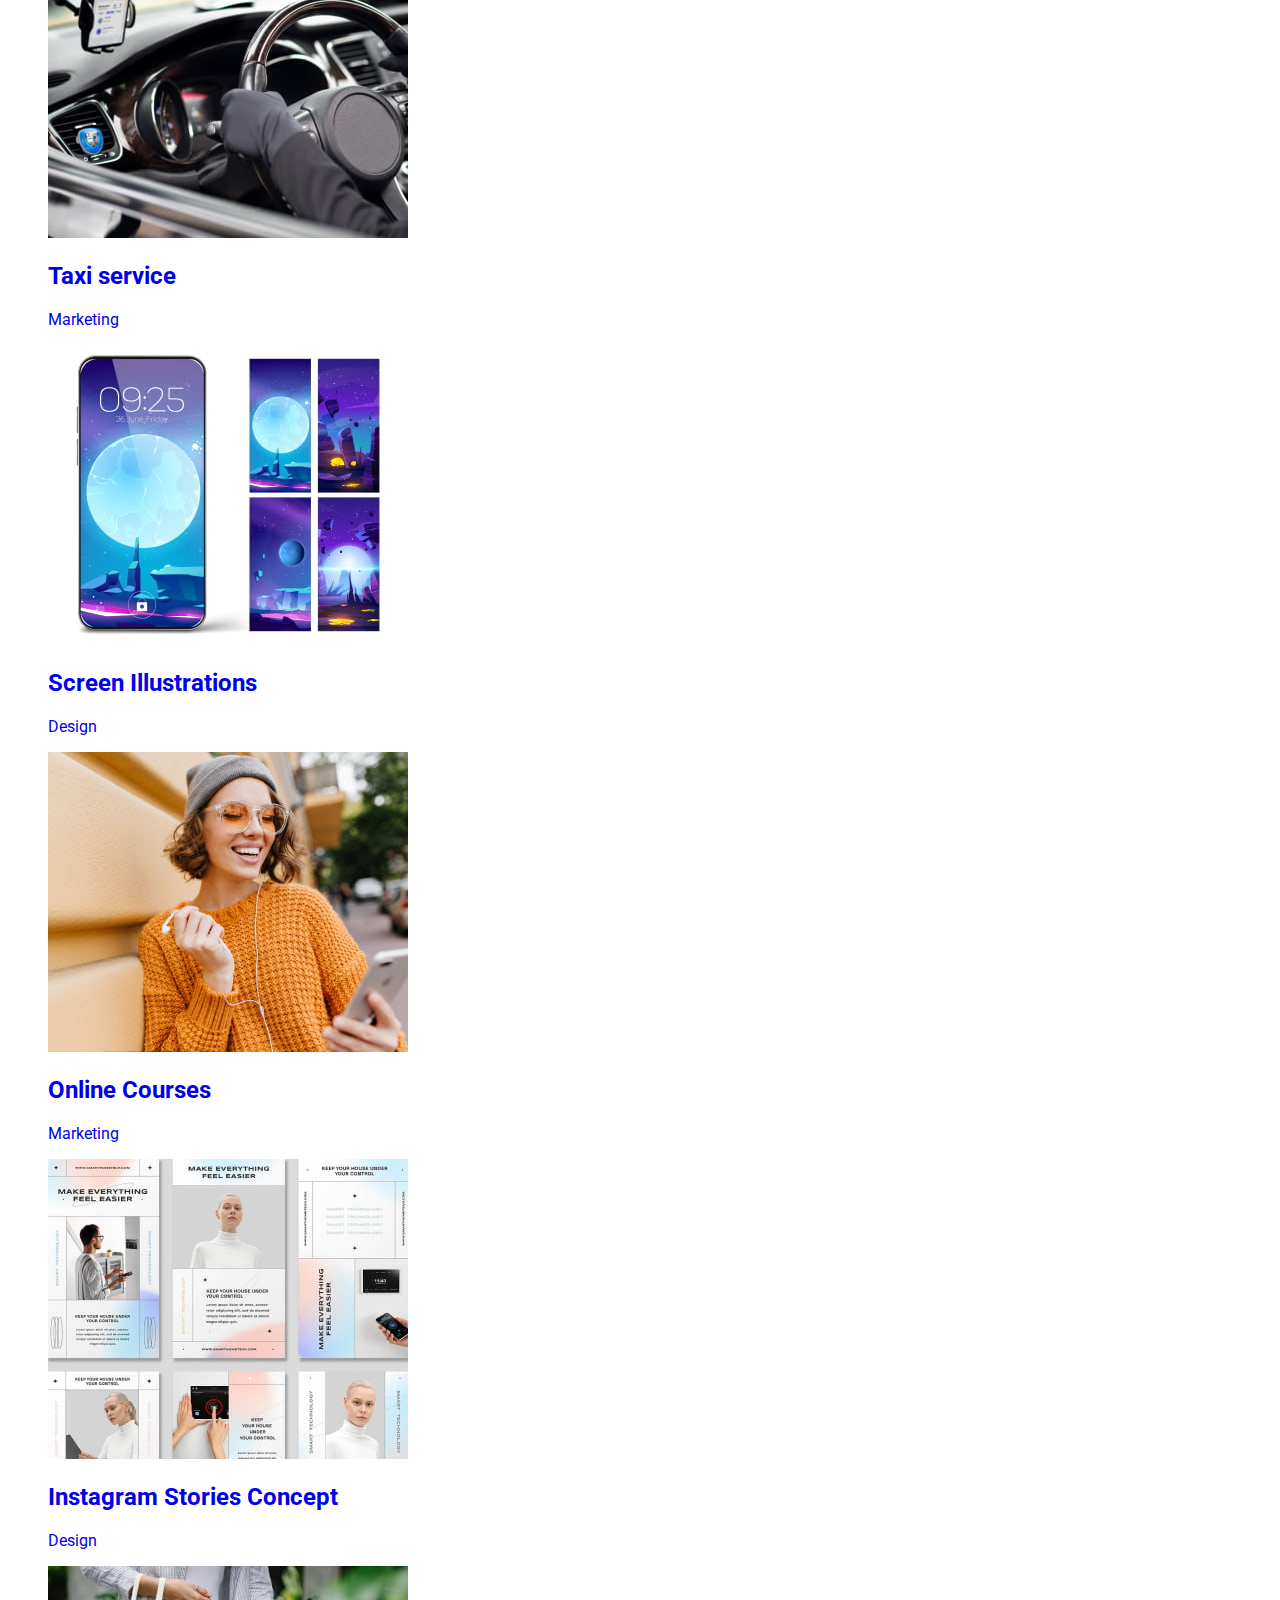
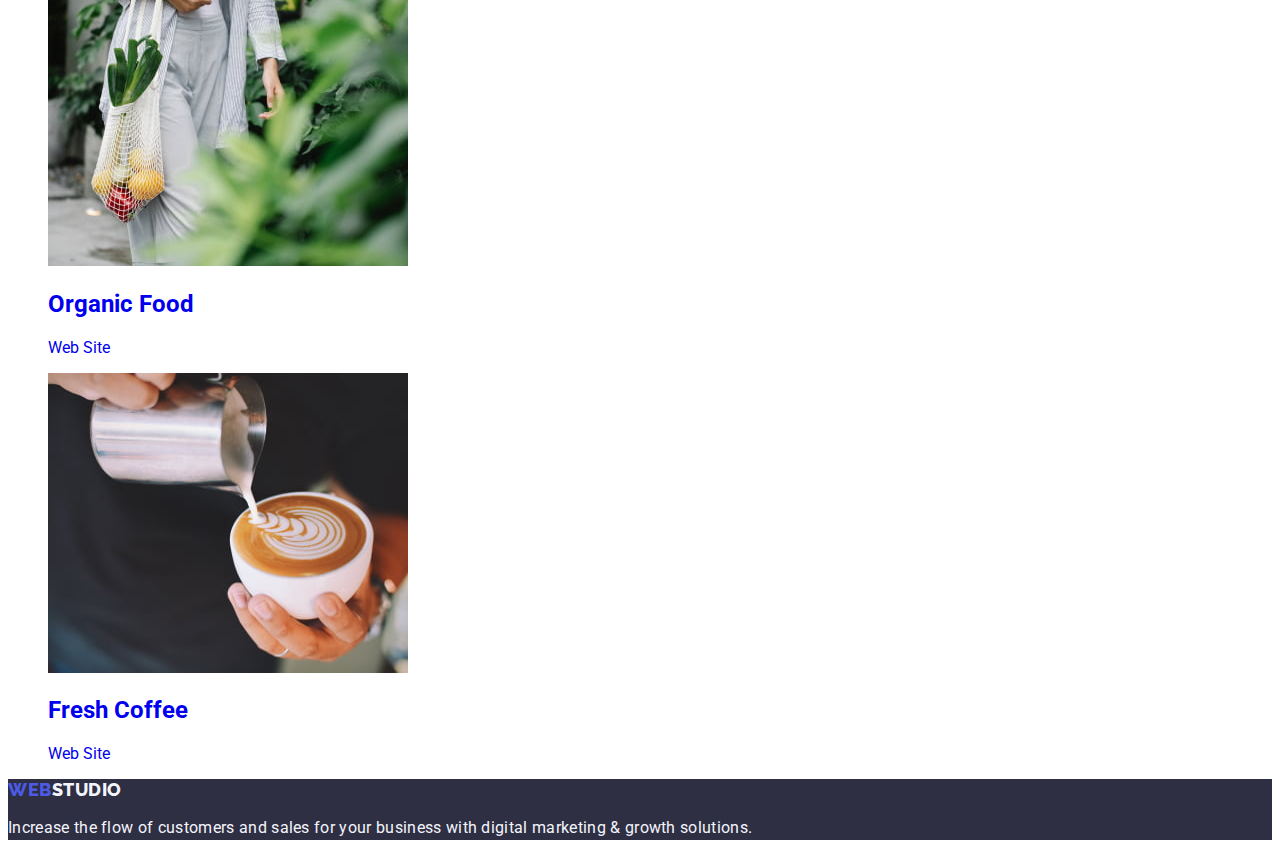
==== commit f94820ce: "+studio styles/portfolio header footer styles" ====
--- a/portfolio.html
+++ b/portfolio.html
@@ -7,39 +7,65 @@
     <link rel="preconnect" href="https://fonts.googleapis.com" />
     <link rel="preconnect" href="https://fonts.gstatic.com" crossorigin />
     <link
-      href="https://fonts.googleapis.com/css2?family=Raleway:wght@800&family=Roboto:wght@400;500;700&display=swap"
+      href="https://fonts.googleapis.com/css2?family=Raleway:wght@700&family=Roboto:wght@400;500;700;900&display=swap"
+      rel="stylesheet"
     />
+    <link rel="stylesheet" href="./css/portfolio.css" />
   </head>
   <body>
-    <header>
+    <header class="header">
       <nav>
-        <a href="./index.html">WebStudio</a>
-        <ul>
-          <li><a href="./index.html">Studio</a></li>
-          <li><a href="./portfolio.html">Portfolio</a></li>
-          <li><a href="#">Contacts</a></li>
+        <a class="link header-logo" href="./index.html"
+          >Web<span class="header-accent">Studio</span></a
+        >
+        <ul class="list header-nav-list">
+          <li class="header-nav-list-item">
+            <a class="link header-nav-list-item-link" href="./index.html"
+              >Studio</a
+            >
+          </li>
+          <li>
+            <a class="link header-nav-list-item-link" href="./portfolio.html"
+              >Portfolio</a
+            >
+          </li>
+          <li class="header-nav-list-item">
+            <a class="link header-nav-list-item-link" href="">Contacts</a>
+          </li>
         </ul>
       </nav>
-      <address>
-        <ul>
-          <li><a href="mailto:info@devstudio.com">info@devstudio.com</a></li>
-          <li><a href="tel:+110001111111">+11 (000) 111-11-11</a></li>
+      <address class="header-address">
+        <ul class="list header-address-list">
+          <li class="header-address-list-item">
+            <a
+              class="link header-address-list-item-link"
+              href="mailto:info@devstudio.com"
+              >info@devstudio.com</a
+            >
+          </li>
+          <li class="header-address-list-item">
+            <a
+              class="link header-address-list-item-link"
+              href="tel:+110001111111"
+              >+11 (000) 111-11-11</a
+            >
+          </li>
         </ul>
       </address>
     </header>
     <main>
-      <section>
-        <h1 hidden>Features we offer</h1>
+      <section class="section">
+        <h1 class="section-title" hidden>Features we offer</h1>
         <ul>
-          <li><button type="button">All</button></li>
-          <li><button type="button">Web Site</button></li>
-          <li><button type="button">App</button></li>
-          <li><button type="button">Design</button></li>
-          <li><button type="button">Marketing</button></li>
+          <li class="list"><button type="button">All</button></li>
+          <li class="list"><button type="button">Web Site</button></li>
+          <li class="list"><button type="button">App</button></li>
+          <li class="list"><button type="button">Design</button></li>
+          <li class="list"><button type="button">Marketing</button></li>
         </ul>
         <ul>
-          <li>
-            <a href="#"
+          <li class="list">
+            <a class="link" href="#"
               ><img
                 src="./images/portfolio-images/img.jpg"
                 alt="Banking app interface concept"
@@ -50,8 +76,8 @@
               <p>App</p>
             </a>
           </li>
-          <li>
-            <a href="#">
+          <li class="list">
+            <a class="link" href="#">
               <img
                 src="./images/portfolio-images/img2.jpg"
                 alt="Cashless payment"
@@ -62,8 +88,8 @@
               <p>Marketing</p>
             </a>
           </li>
-          <li>
-            <a href="#">
+          <li class="list">
+            <a class="link" href="#">
               <img
                 src="./images/portfolio-images/img3.jpg"
                 alt="Meditation app"
@@ -74,8 +100,8 @@
               <p>App</p>
             </a>
           </li>
-          <li>
-            <a href="#">
+          <li class="list">
+            <a class="link" href="#">
               <img
                 src="./images/portfolio-images/img4.jpg"
                 alt="Taxi Service"
@@ -86,8 +112,8 @@
               <p>Marketing</p>
             </a>
           </li>
-          <li>
-            <a href="#">
+          <li class="list">
+            <a class="link" href="#">
               <img
                 src="./images/portfolio-images/img5.jpg"
                 alt="Screen illustrations"
@@ -98,8 +124,8 @@
               <p>Design</p>
             </a>
           </li>
-          <li>
-            <a href="#">
+          <li class="list">
+            <a class="link" href="#">
               <img
                 src="./images/portfolio-images/img6.jpg"
                 alt="Online courses"
@@ -110,8 +136,8 @@
               <p>Marketing</p>
             </a>
           </li>
-          <li>
-            <a href="#">
+          <li class="list">
+            <a class="link" href="#">
               <img
                 src="./images/portfolio-images/img7.jpg"
                 alt="Instagram stories concept"
@@ -122,8 +148,8 @@
               <p>Design</p>
             </a>
           </li>
-          <li>
-            <a href="#">
+          <li class="list">
+            <a class="link" href="#">
               <img
                 src="./images/portfolio-images/img8.jpg"
                 alt="Organic food"
@@ -134,8 +160,8 @@
               <p>Web Site</p>
             </a>
           </li>
-          <li>
-            <a href="#">
+          <li class="list">
+            <a class="link" href="#">
               <img
                 src="./images/portfolio-images/img9.jpg"
                 alt="Fresh coffee"
@@ -149,9 +175,11 @@
         </ul>
       </section>
     </main>
-    <footer>
-      <a href="./index.html">WebStudio</a>
-      <p>
+    <footer class="footer">
+      <a class="link footer-logo" href="./index.html"
+        >Web<span class="footer-accent">Studio</span></a
+      >
+      <p class="footer-text">
         Increase the flow of customers and sales for your business with digital
         marketing & growth solutions.
       </p>
--- a/css/portfolio.css
+++ b/css/portfolio.css
@@ -0,0 +1,81 @@
+/* Global-styles */
+body {
+  font-family: Roboto, sans-serif;
+  color: #434455;
+  background-color: #fff;
+}
+.link {
+  text-decoration: none;
+}
+.list {
+  list-style-type: none;
+}
+/* Header-styles */
+.header {
+}
+.header-logo {
+  color: #4d5ae5;
+  font-size: 18px;
+  font-weight: 800;
+  font-family: Raleway, sans-serif;
+  text-transform: uppercase;
+  line-height: 1.17;
+  letter-spacing: 0.54px;
+}
+.header-accent {
+  color: #2e2f42;
+}
+.header-nav-list-item-link {
+  color: #2e2f42;
+  font-size: 16px;
+  font-weight: 500;
+  font-family: Roboto, sans-serif;
+  line-height: 1.5;
+  letter-spacing: 0.32px;
+}
+.header-nav-list-item-link:hover,
+.header-nav-list-item-link:focus {
+  color: #404bbf;
+}
+.header-address {
+  font-style: normal;
+}
+
+.header-address-list-item-link {
+  color: #434455;
+  font-size: 16px;
+  font-weight: 400;
+  font-family: Roboto, sans-serif;
+  line-height: 1.5;
+  letter-spacing: 0.32px;
+  font-style: normal;
+}
+.header-address-list-item-link:hover,
+.header-address-list-item-link:focus {
+  color: #404bbf;
+}
+
+/* Footer-styles */
+.footer {
+  background-color: #2e2f42;
+}
+
+.footer-logo {
+  color: #4d5ae5;
+  font-size: 18px;
+  font-weight: 800;
+  font-family: Raleway, sans-serif;
+  text-transform: uppercase;
+  line-height: 1.17;
+  letter-spacing: 0.54px;
+}
+.footer-accent {
+  color: #f4f4fd;
+}
+.footer-text {
+  font-size: 16px;
+  font-weight: 400;
+  line-height: 1.5;
+  letter-spacing: 0.32px;
+  color: #f4f4fd;
+}
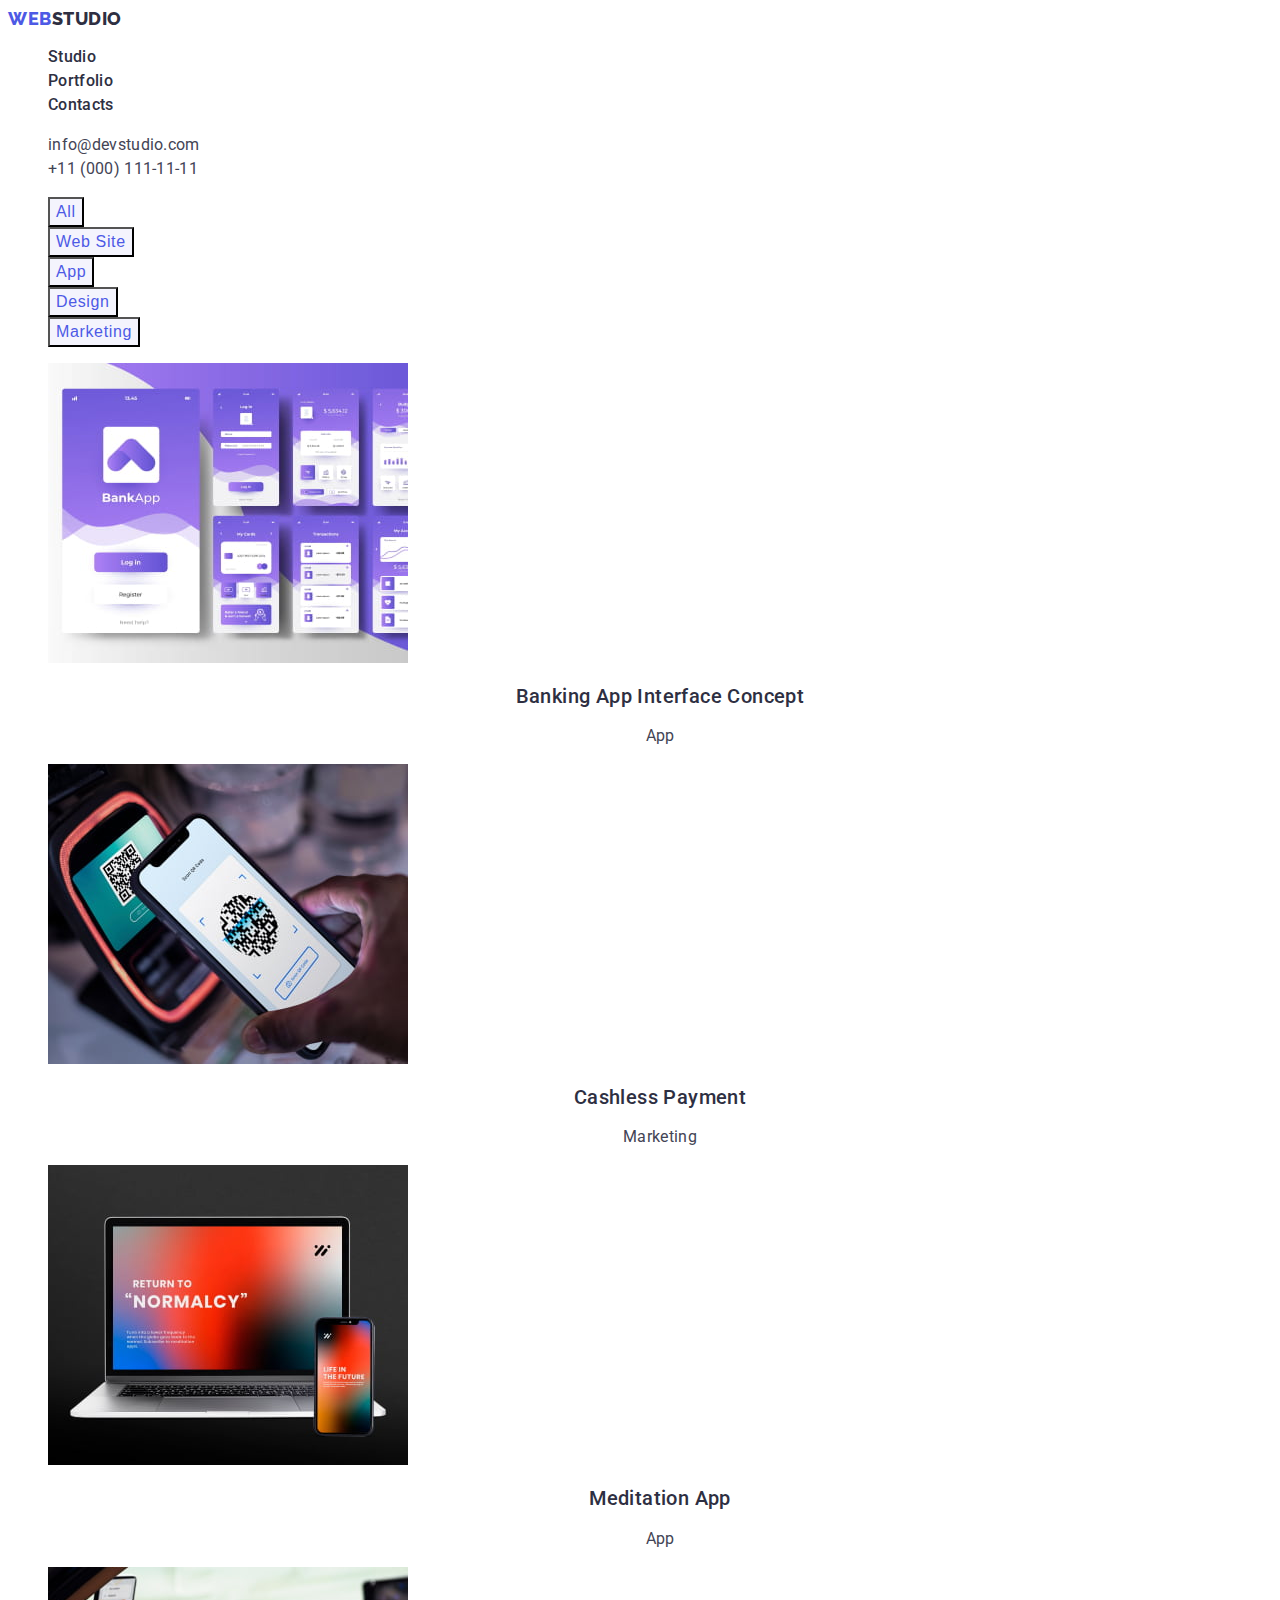
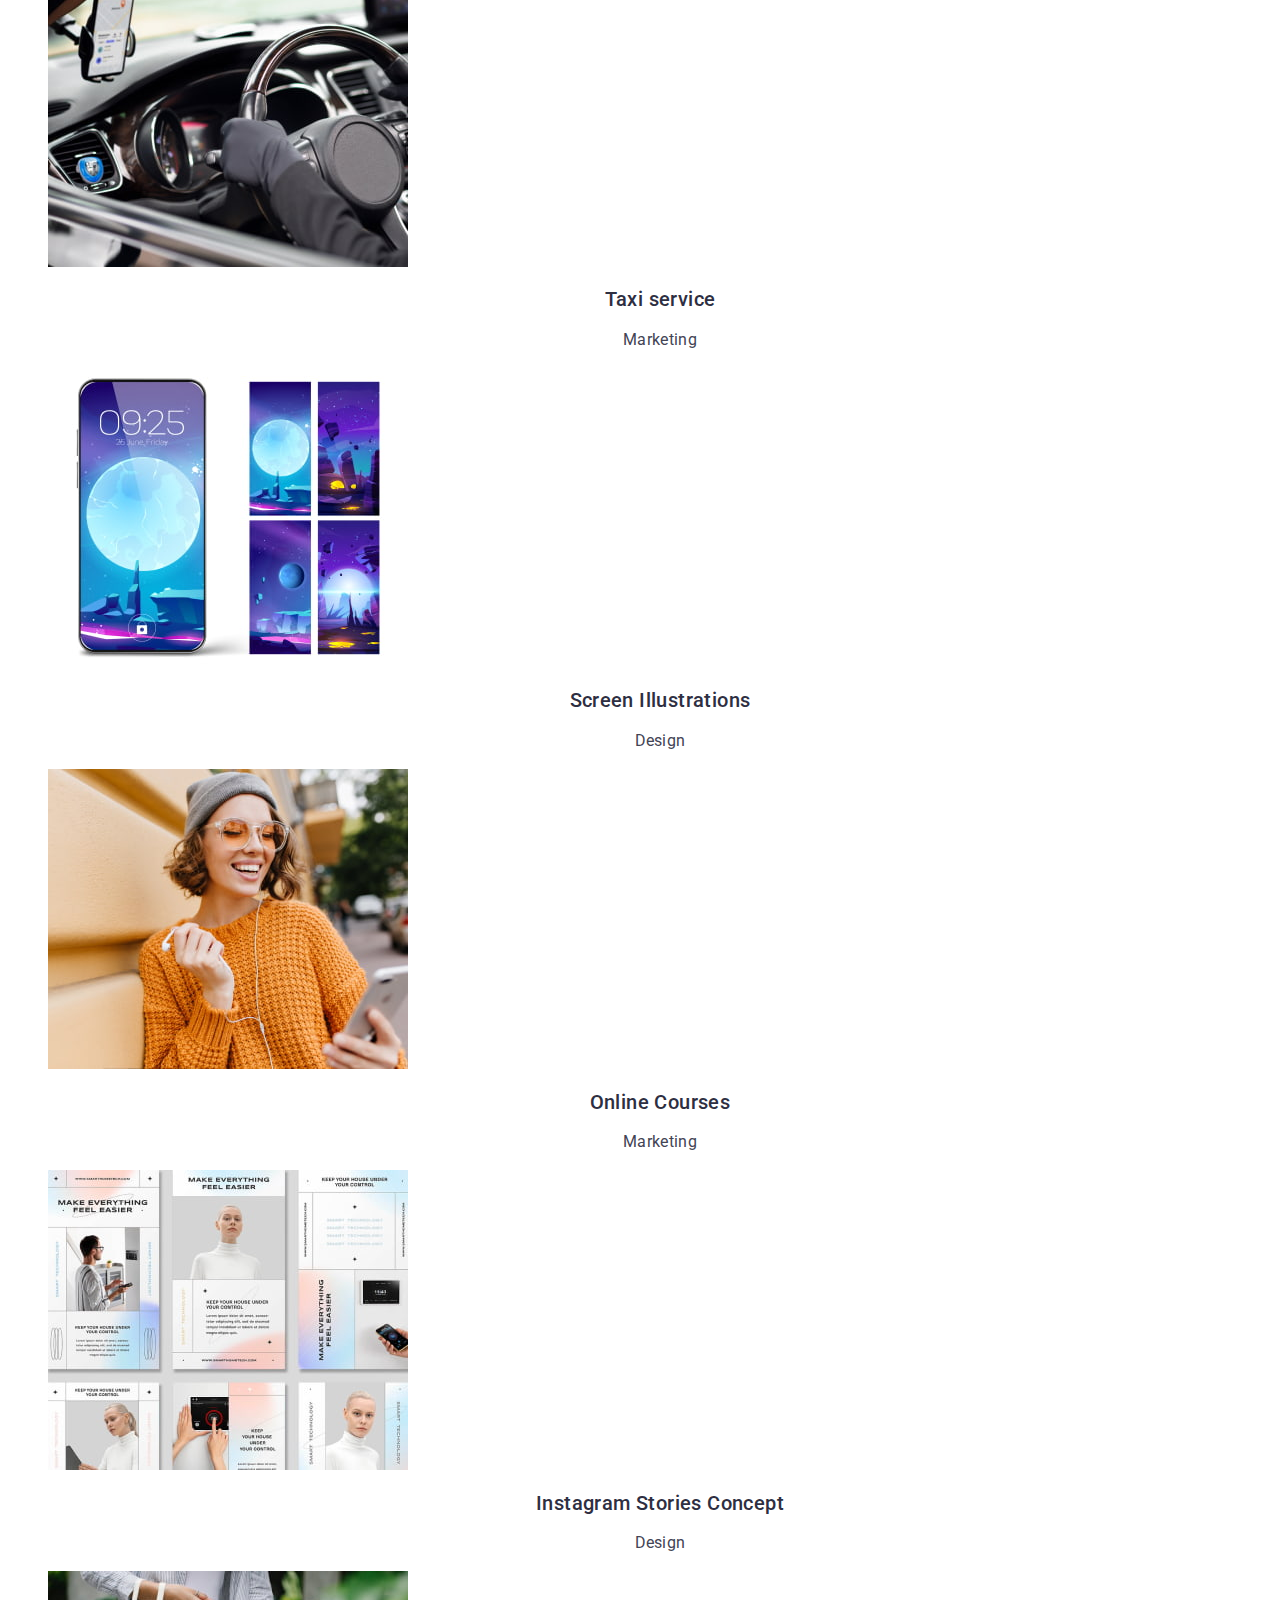
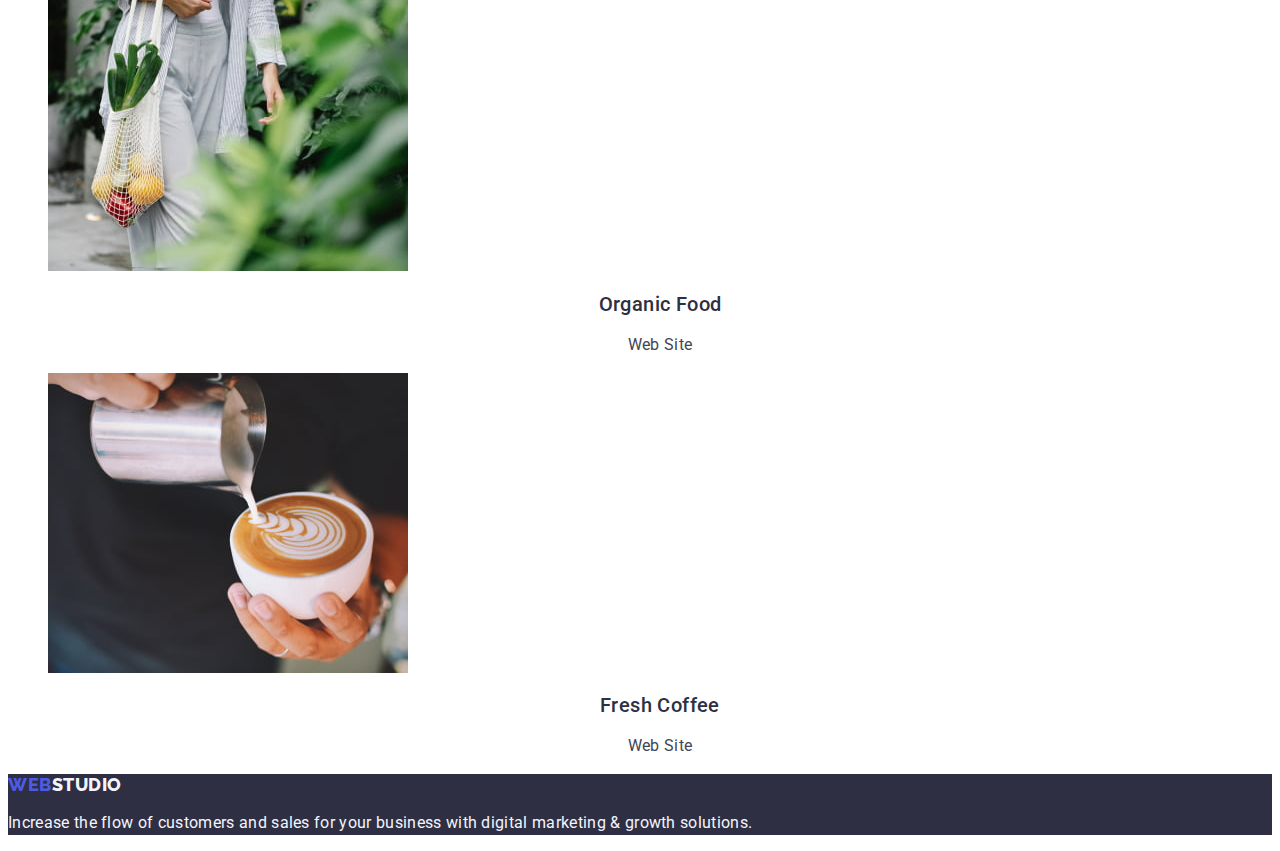
==== commit d8b7dad2: "+text and color decor" ====
--- a/portfolio.html
+++ b/portfolio.html
@@ -56,120 +56,141 @@
     <main>
       <section class="section">
         <h1 class="section-title" hidden>Features we offer</h1>
-        <ul>
-          <li class="list"><button type="button">All</button></li>
-          <li class="list"><button type="button">Web Site</button></li>
-          <li class="list"><button type="button">App</button></li>
-          <li class="list"><button type="button">Design</button></li>
-          <li class="list"><button type="button">Marketing</button></li>
-        </ul>
-        <ul>
-          <li class="list">
-            <a class="link" href="#"
+        <ul class="list btn-list">
+          <li class="btn-list-item">
+            <button class="btn" type="button">All</button>
+          </li>
+          <li class="btn-list-item">
+            <button class="btn" type="button">Web Site</button>
+          </li>
+          <li class="btn-list-item">
+            <button class="btn" type="button">App</button>
+          </li>
+          <li class="btn-list-item">
+            <button class="btn" type="button">Design</button>
+          </li>
+          <li class="btn-list-item">
+            <button class="btn" type="button">Marketing</button>
+          </li>
+        </ul>
+        <ul class="list section-list">
+          <li class="section-list-item">
+            <a class="link section-list-link" href="#"
               ><img
+                class="section-link-img"
                 src="./images/portfolio-images/img.jpg"
                 alt="Banking app interface concept"
                 width="360"
                 height="300"
               />
-              <h2>Banking App Interface Concept</h2>
-              <p>App</p>
-            </a>
-          </li>
-          <li class="list">
-            <a class="link" href="#">
-              <img
+              <h2 class="section-list-link-title">
+                Banking App Interface Concept
+              </h2>
+              <p class="section-list-link-text">App</p>
+            </a>
+          </li>
+          <li class="section-list-item">
+            <a class="link section-list-link" href="#">
+              <img
+                class="section-link-img"
                 src="./images/portfolio-images/img2.jpg"
                 alt="Cashless payment"
                 width="360"
                 height="300"
               />
-              <h2>Cashless Payment</h2>
-              <p>Marketing</p>
-            </a>
-          </li>
-          <li class="list">
-            <a class="link" href="#">
-              <img
+              <h2 class="section-list-link-title">Cashless Payment</h2>
+              <p class="section-list-link-text">Marketing</p>
+            </a>
+          </li>
+          <li class="section-list-item">
+            <a class="link section-list-link" href="#">
+              <img
+                class="section-link-img"
                 src="./images/portfolio-images/img3.jpg"
                 alt="Meditation app"
                 width="360"
                 height="300"
               />
-              <h2>Meditation App</h2>
-              <p>App</p>
-            </a>
-          </li>
-          <li class="list">
-            <a class="link" href="#">
-              <img
+              <h2 class="section-list-link-title">Meditation App</h2>
+              <p class="section-list-link-text">App</p>
+            </a>
+          </li>
+          <li class="section-list-item">
+            <a class="link ssection-list-link" href="#">
+              <img
+                class="section-link-img"
                 src="./images/portfolio-images/img4.jpg"
                 alt="Taxi Service"
                 width="360"
                 height="300"
               />
-              <h2>Taxi service</h2>
-              <p>Marketing</p>
-            </a>
-          </li>
-          <li class="list">
-            <a class="link" href="#">
-              <img
+              <h2 class="section-list-link-title">Taxi service</h2>
+              <p class="section-list-link-text">Marketing</p>
+            </a>
+          </li>
+          <li class="section-list-item">
+            <a class="link section-list-link" href="#">
+              <img
+                class="section-link-img"
                 src="./images/portfolio-images/img5.jpg"
                 alt="Screen illustrations"
                 width="360"
                 height="300"
               />
-              <h2>Screen Illustrations</h2>
-              <p>Design</p>
-            </a>
-          </li>
-          <li class="list">
-            <a class="link" href="#">
-              <img
+              <h2 class="section-list-link-title">Screen Illustrations</h2>
+              <p class="section-list-link-text">Design</p>
+            </a>
+          </li>
+          <li class="section-list-item">
+            <a class="link section-list-link" href="#">
+              <img
+                class="section-link-img"
                 src="./images/portfolio-images/img6.jpg"
                 alt="Online courses"
                 width="360"
                 height="300"
               />
-              <h2>Online Courses</h2>
-              <p>Marketing</p>
-            </a>
-          </li>
-          <li class="list">
-            <a class="link" href="#">
-              <img
+              <h2 class="section-list-link-title">Online Courses</h2>
+              <p class="section-list-link-text">Marketing</p>
+            </a>
+          </li>
+          <li class="section-list-item">
+            <a class="link section-list-link" href="#">
+              <img
+                class="section-link-img"
                 src="./images/portfolio-images/img7.jpg"
                 alt="Instagram stories concept"
                 width="360"
                 height="300"
               />
-              <h2>Instagram Stories Concept</h2>
-              <p>Design</p>
-            </a>
-          </li>
-          <li class="list">
-            <a class="link" href="#">
-              <img
+              <h2 class="section-list-link-title">Instagram Stories Concept</h2>
+              <p class="section-list-link-text">Design</p>
+            </a>
+          </li>
+          <li class="section-list-item">
+            <a class="link section-list-link" href="#">
+              <img
+                class="section-link-img"
                 src="./images/portfolio-images/img8.jpg"
                 alt="Organic food"
                 width="360"
                 height="300"
               />
-              <h2>Organic Food</h2>
-              <p>Web Site</p>
-            </a>
-          </li>
-          <li class="list">
-            <a class="link" href="#">
-              <img
+              <h2 class="section-list-link-title">Organic Food</h2>
+              <p class="section-list-link-text">Web Site</p>
+            </a>
+          </li>
+          <li class="section-list-item">
+            <a class="link section-list-link" href="#">
+              <img
+                class="section-link-img"
                 src="./images/portfolio-images/img9.jpg"
                 alt="Fresh coffee"
                 width="360"
                 height="300"
               />
-              <h2>Fresh Coffee</h2>
-              <p>Web Site</p>
+              <h2 class="section-list-link-title">Fresh Coffee</h2>
+              <p class="section-list-link-text">Web Site</p>
             </a>
           </li>
         </ul>
--- a/css/portfolio.css
+++ b/css/portfolio.css
@@ -54,6 +54,46 @@
 .header-address-list-item-link:focus {
   color: #404bbf;
 }
+/* Section-styles */
+
+.btn-list {
+}
+.btn-list-item {
+}
+.btn {
+  background-color: #f4f4fd;
+  color: #4d5ae5;
+  font-size: 16px;
+  font-weight: 500;
+  text-align: center;
+  line-height: 1.5;
+  letter-spacing: 0.64px;
+  cursor: pointer;
+}
+.btn:hover,
+.btn:focus {
+  background-color: #404bbf;
+  color: #fff;
+}
+
+.section-list-link-img {
+}
+.section-list-link-title {
+  color: #2e2f42;
+  font-size: 20px;
+  font-weight: 500;
+  line-height: 1.2;
+  letter-spacing: 0.4px;
+  text-align: center;
+}
+.section-list-link-text {
+  font-size: 16px;
+  font-weight: 400;
+  line-height: 1.5;
+  letter-spacing: 0.32px;
+  text-align: center;
+  color: #434455;
+}
 
 /* Footer-styles */
 .footer {
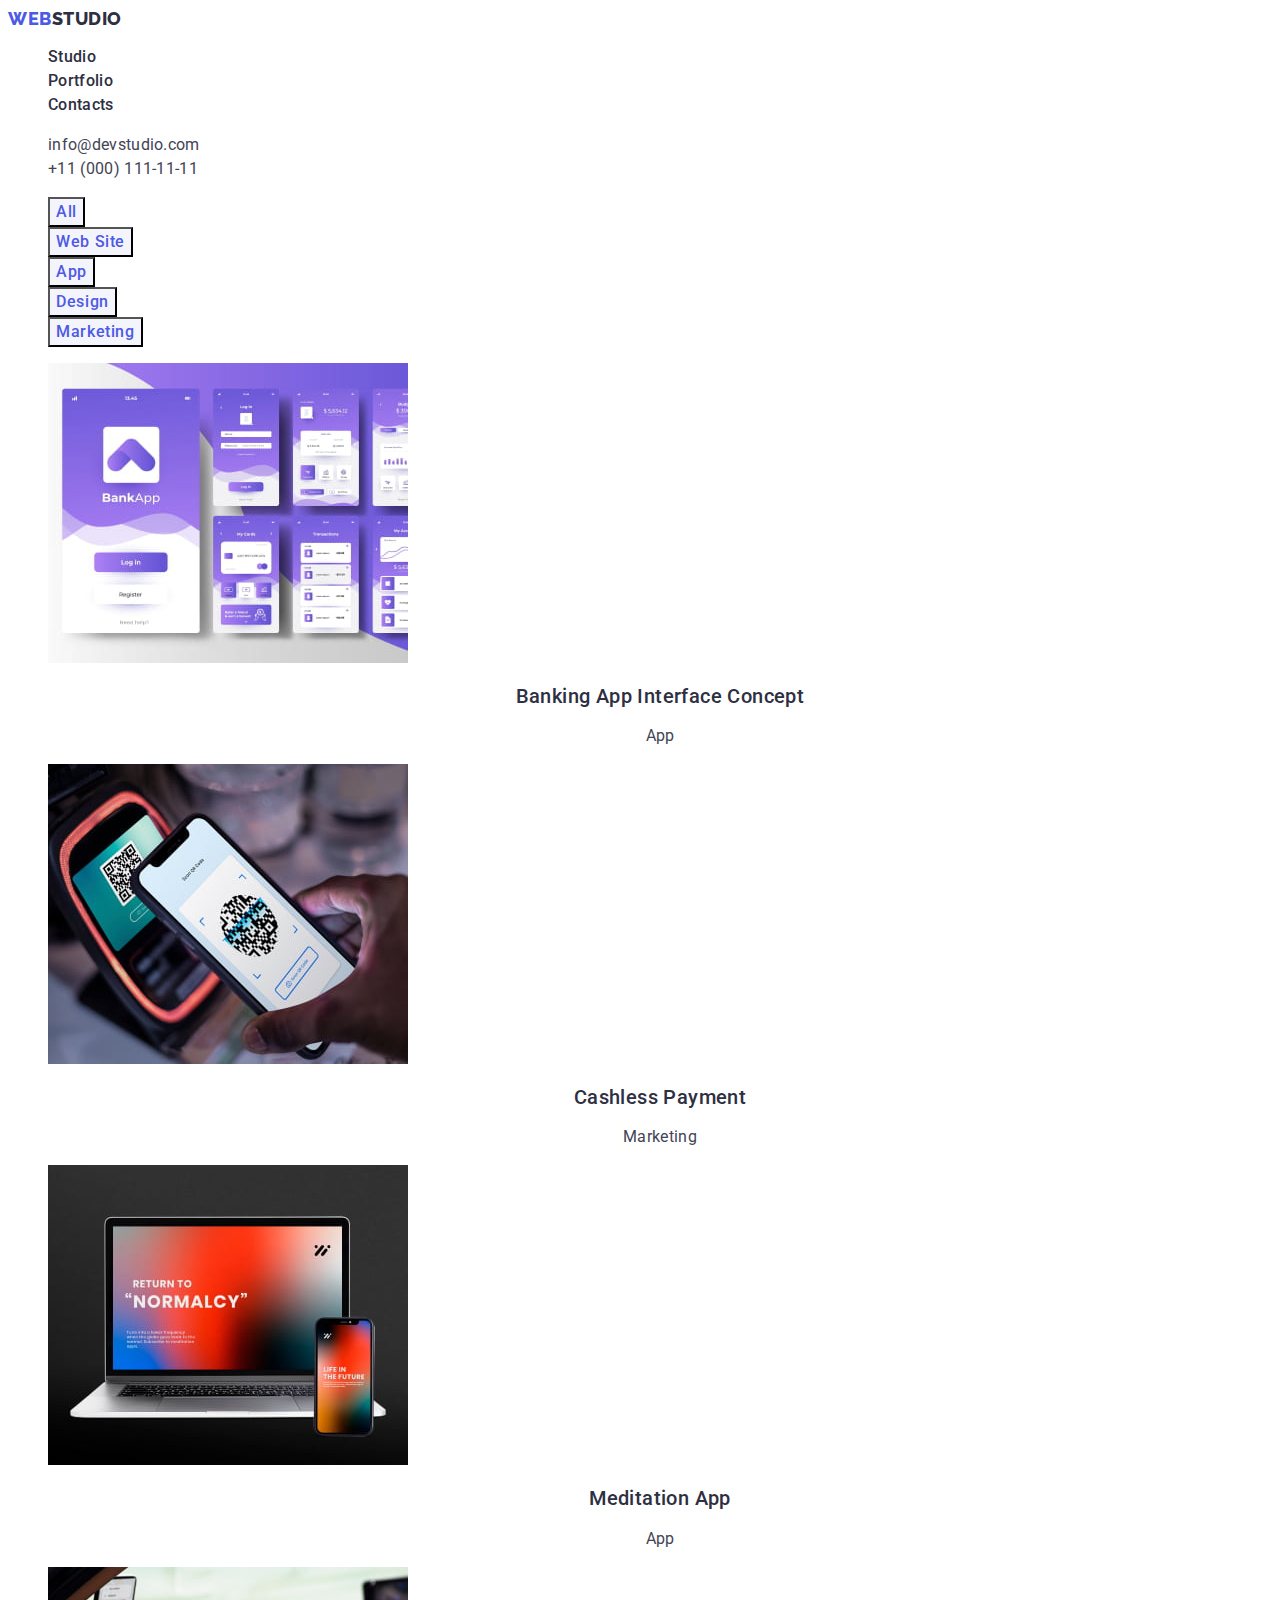
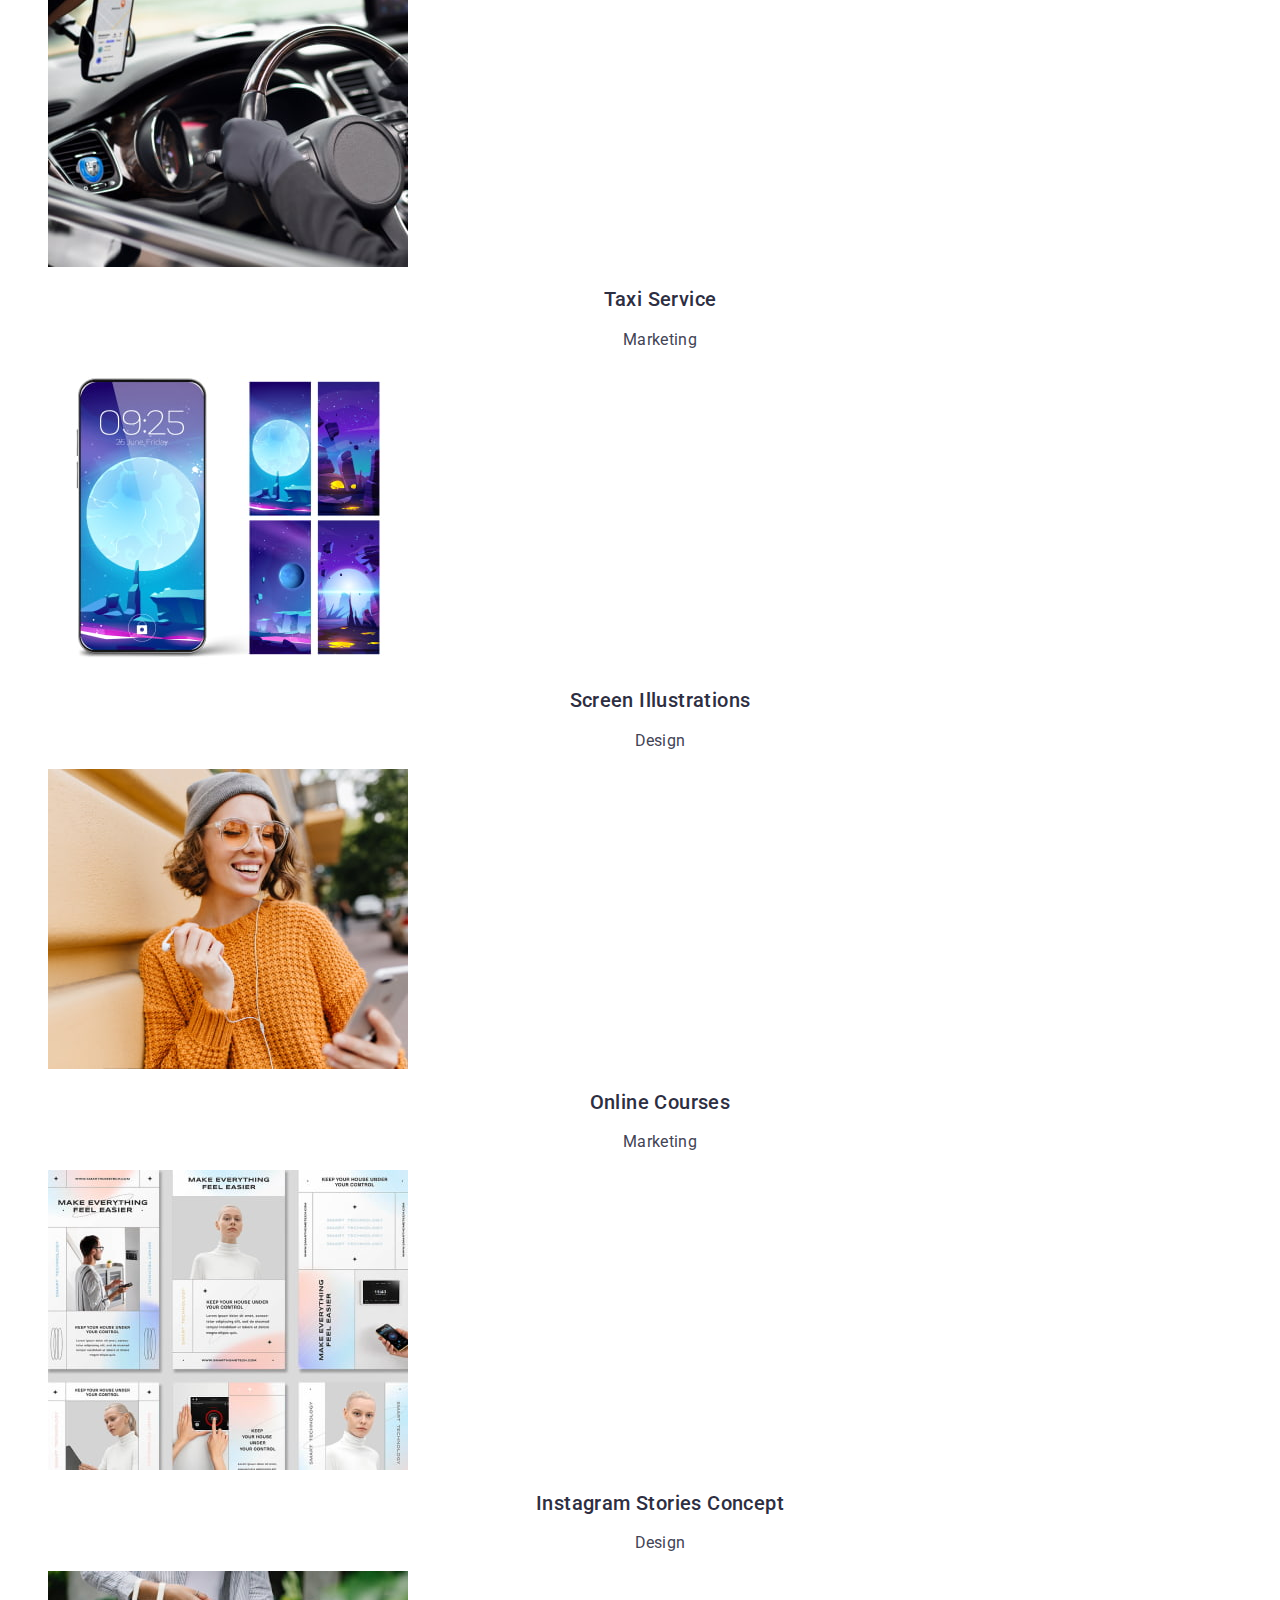
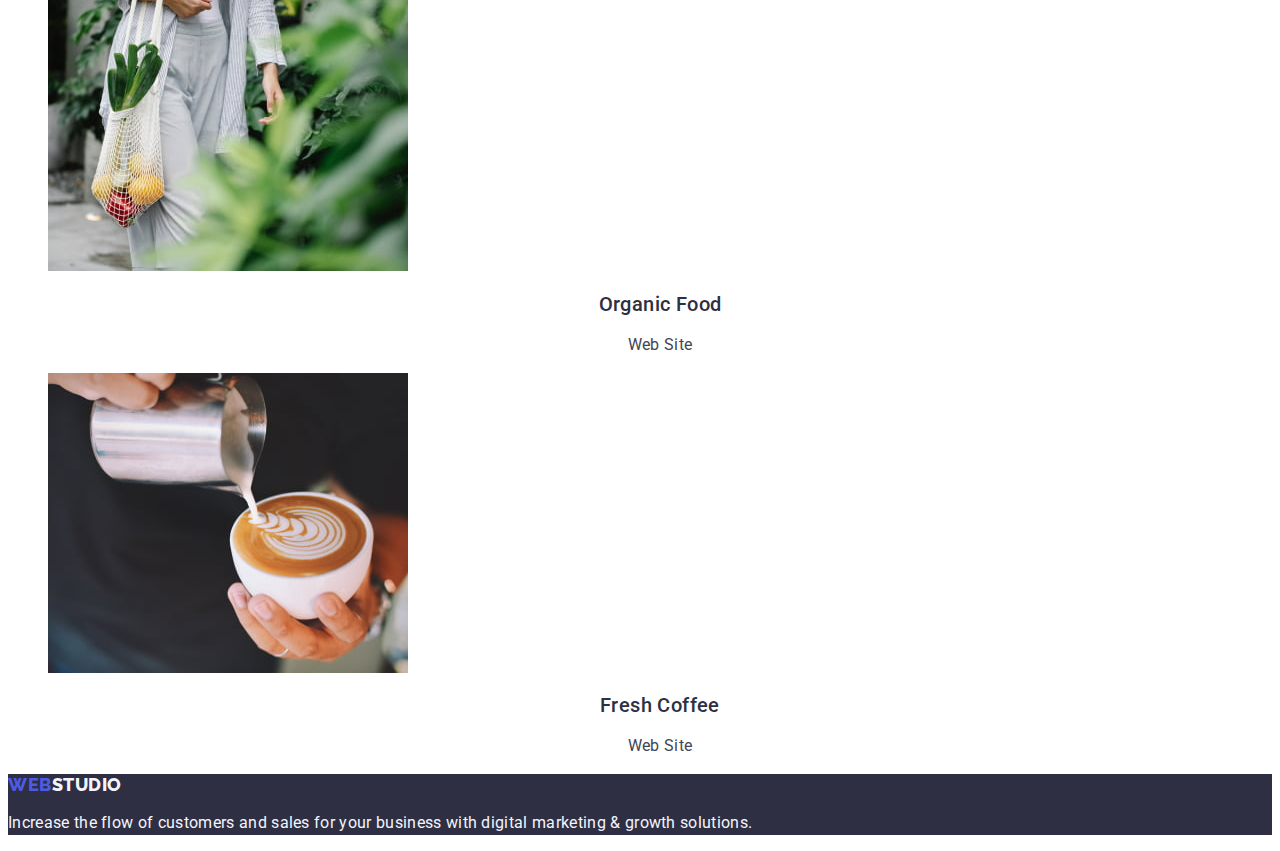
==== commit 26aa16ba: "+lms recommendations" ====
--- a/portfolio.html
+++ b/portfolio.html
@@ -10,7 +10,7 @@
       href="https://fonts.googleapis.com/css2?family=Raleway:wght@700&family=Roboto:wght@400;500;700;900&display=swap"
       rel="stylesheet"
     />
-    <link rel="stylesheet" href="./css/portfolio.css" />
+    <link rel="stylesheet" href="./css/styles.css" />
   </head>
   <body>
     <header class="header">
@@ -124,7 +124,7 @@
                 width="360"
                 height="300"
               />
-              <h2 class="section-list-link-title">Taxi service</h2>
+              <h2 class="section-list-link-title">Taxi Service</h2>
               <p class="section-list-link-text">Marketing</p>
             </a>
           </li>
--- a/css/styles.css
+++ b/css/styles.css
@@ -0,0 +1,216 @@
+:root {
+  --brand-color: #4d5ae5;
+  --navyblue: #2e2f42;
+  --bcg: #fff;
+  --body-text: #434455;
+  --pressed-state: #404bbf;
+  --footer-light: #f4f4fd;
+}
+/* Studio */
+/* Global-styles */
+body {
+  font-family: Roboto, sans-serif;
+  color: var(--body-text);
+  background-color: var(--bcg);
+}
+.link {
+  text-decoration: none;
+}
+.list {
+  list-style-type: none;
+}
+/* Header-styles */
+.header {
+}
+.header-logo {
+  color: var(--brand-color);
+  font-size: 18px;
+  font-weight: 800;
+  font-family: Raleway, sans-serif;
+  text-transform: uppercase;
+  line-height: 1.17;
+  letter-spacing: 0.54px;
+}
+.header-accent {
+  color: var(--navyblue);
+}
+.header-nav-list-item-link {
+  color: var(--navyblue);
+  font-size: 16px;
+  font-weight: 500;
+  font-family: Roboto, sans-serif;
+  line-height: 1.5;
+  letter-spacing: 0.32px;
+}
+.header-nav-list-item-link:hover,
+.header-nav-list-item-link:focus {
+  color: var(--pressed-state);
+}
+.header-address {
+  font-style: normal;
+}
+
+.header-address-list-item-link {
+  color: var(--body-text);
+  font-size: 16px;
+  font-weight: 400;
+  font-family: Roboto, sans-serif;
+  line-height: 1.5;
+  letter-spacing: 0.32px;
+  font-style: normal;
+}
+.header-address-list-item-link:hover,
+.header-address-list-item-link:focus {
+  color: var(--pressed-state);
+}
+/* Hero-styles */
+.hero-section {
+  background-color: var(--navyblue);
+}
+.hero-section-title {
+  color: var(--bcg);
+  font-size: 56px;
+  font-weight: 700;
+  line-height: 1.07;
+  letter-spacing: 1.12px;
+  text-align: center;
+}
+.hero-section-btn {
+  color: var(--bcg);
+  font-size: 16px;
+  font-weight: 500;
+  line-height: 1.5;
+  letter-spacing: 0.04em;
+  font-family: Roboto, sans-serif;
+  background-color: var(--brand-color);
+  text-align: center;
+  cursor: pointer;
+}
+.hero-section-btn:hover,
+.hero-section-btn:focus {
+  background-color: var(--pressed-state);
+}
+/* Advantages-styles */
+
+.advantages-section-list-item-title {
+  color: var(--navyblue);
+  font-size: 20px;
+  font-weight: 500;
+  line-height: 1.2;
+  letter-spacing: 0.4px;
+}
+.advantages-section-list-item-text {
+  font-size: 16px;
+  font-weight: 400;
+  line-height: 1.5;
+  letter-spacing: 0.32px;
+}
+/* Offers-styles */
+
+.offers-section-title {
+  font-size: 36px;
+  font-weight: 700;
+  text-align: center;
+  text-transform: capitalize;
+  line-height: 1.11;
+  letter-spacing: 0.72px;
+}
+/* Team-styles */
+
+.team-section {
+  background-color: var(--footer-light);
+}
+.team-section-list-item {
+  background-color: var(--bcg);
+}
+.team-section-title {
+  font-size: 36px;
+  font-weight: 700;
+  text-align: center;
+  text-transform: capitalize;
+  line-height: 1.11;
+  letter-spacing: 0.72px;
+}
+
+.team-section-list-subtitle {
+  color: var(--navyblue);
+  font-size: 20px;
+  font-weight: 500;
+  line-height: 1.2;
+  letter-spacing: 0.4px;
+  text-align: center;
+}
+.team-section-list-text {
+  font-size: 16px;
+  font-weight: 400;
+  line-height: 1.5;
+  letter-spacing: 0.32px;
+  text-align: center;
+}
+/* Footer-styles */
+.footer {
+  background-color: var(--navyblue);
+}
+
+.footer-logo {
+  color: var(--brand-color);
+  font-size: 18px;
+  font-weight: 800;
+  font-family: Raleway, sans-serif;
+  text-transform: uppercase;
+  line-height: 1.17;
+  letter-spacing: 0.54px;
+}
+.footer-accent {
+  color: var(--footer-light);
+}
+.footer-text {
+  font-size: 16px;
+  font-weight: 400;
+  line-height: 1.5;
+  letter-spacing: 0.32px;
+  color: var(--footer-light);
+}
+
+/* Portfolio */
+/* Section-styles */
+
+.btn-list {
+}
+.btn-list-item {
+}
+.btn {
+  background-color: var(--footer-light);
+  color: var(--brand-color);
+  font-size: 16px;
+  font-weight: 500;
+  text-align: center;
+  line-height: 1.5;
+  letter-spacing: 0.64px;
+  cursor: pointer;
+  font-family: Roboto, sans-serif;
+}
+.btn:hover,
+.btn:focus {
+  background-color: var(--pressed-state);
+  color: var(--bcg);
+}
+
+.section-list-link-img {
+}
+.section-list-link-title {
+  color: var(--navyblue);
+  font-size: 20px;
+  font-weight: 500;
+  line-height: 1.2;
+  letter-spacing: 0.4px;
+  text-align: center;
+}
+.section-list-link-text {
+  font-size: 16px;
+  font-weight: 400;
+  line-height: 1.5;
+  letter-spacing: 0.32px;
+  text-align: center;
+  color: var(--body-text);
+}
